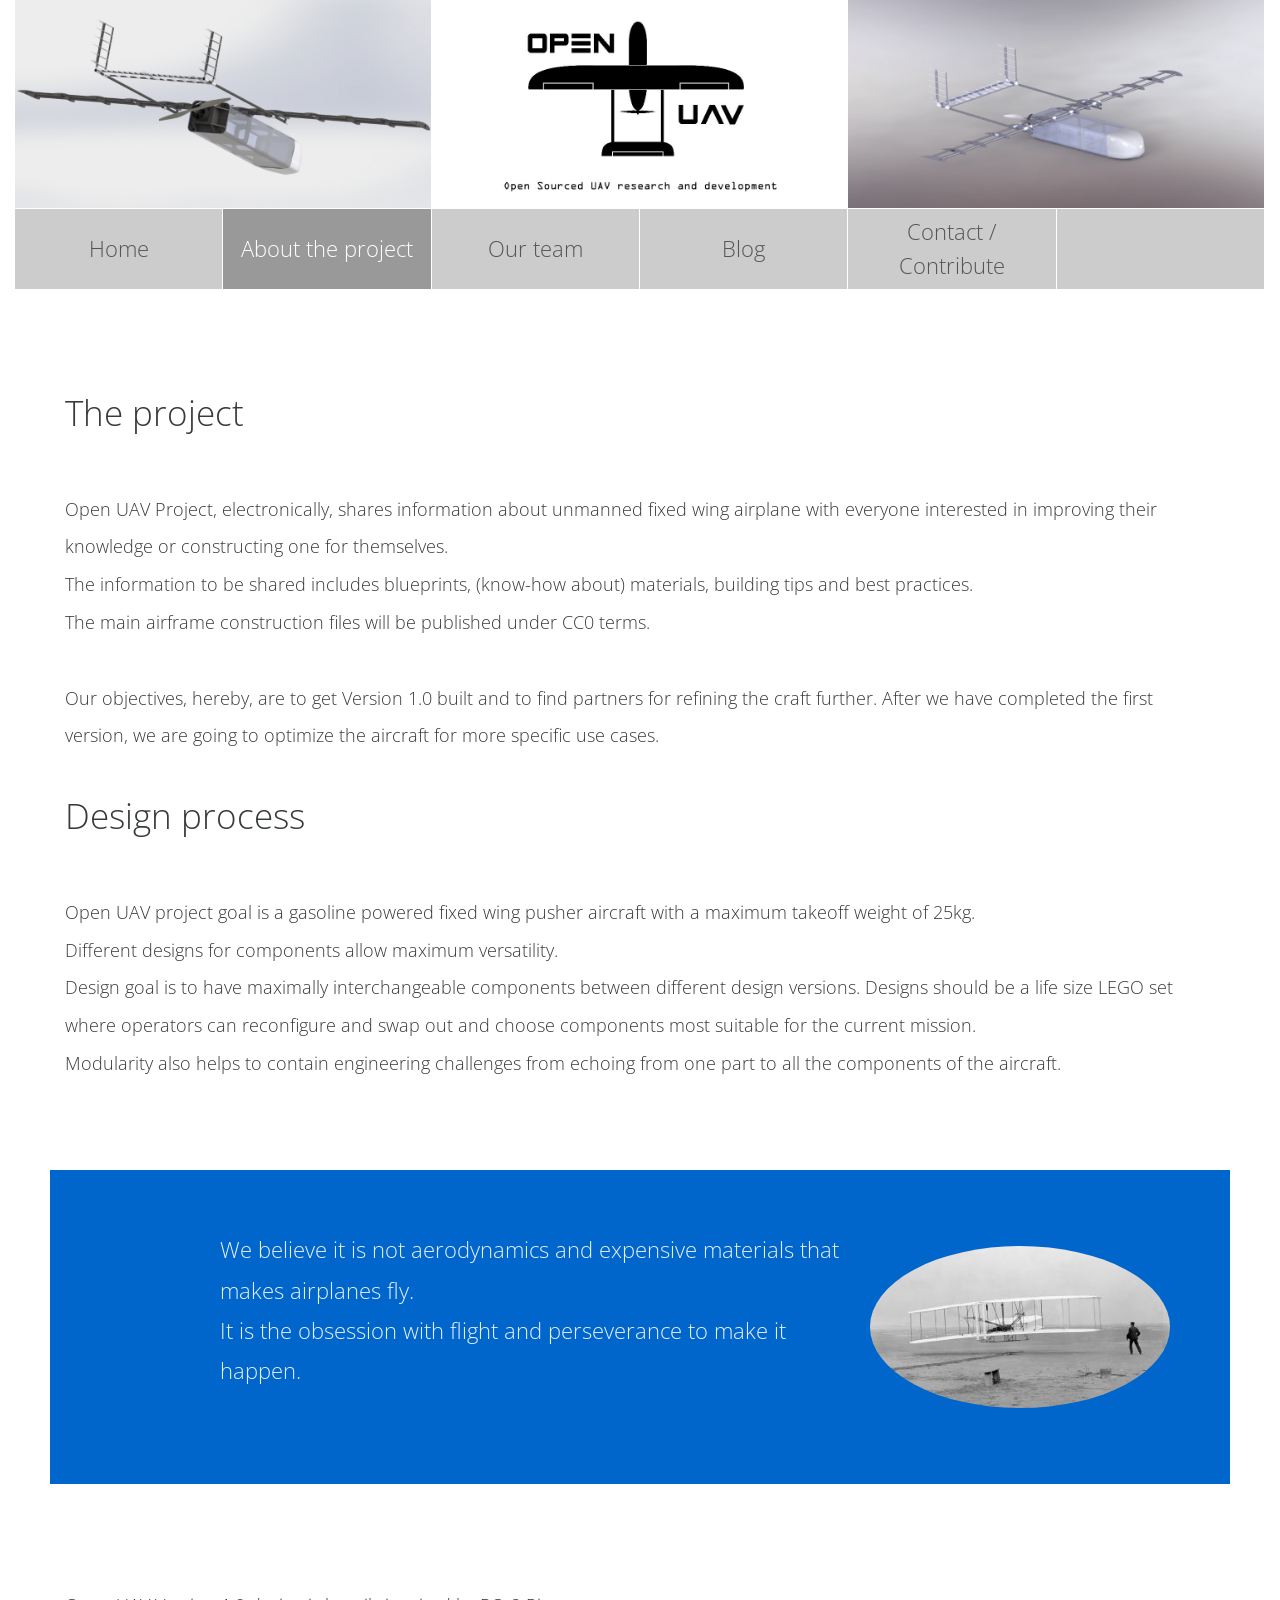
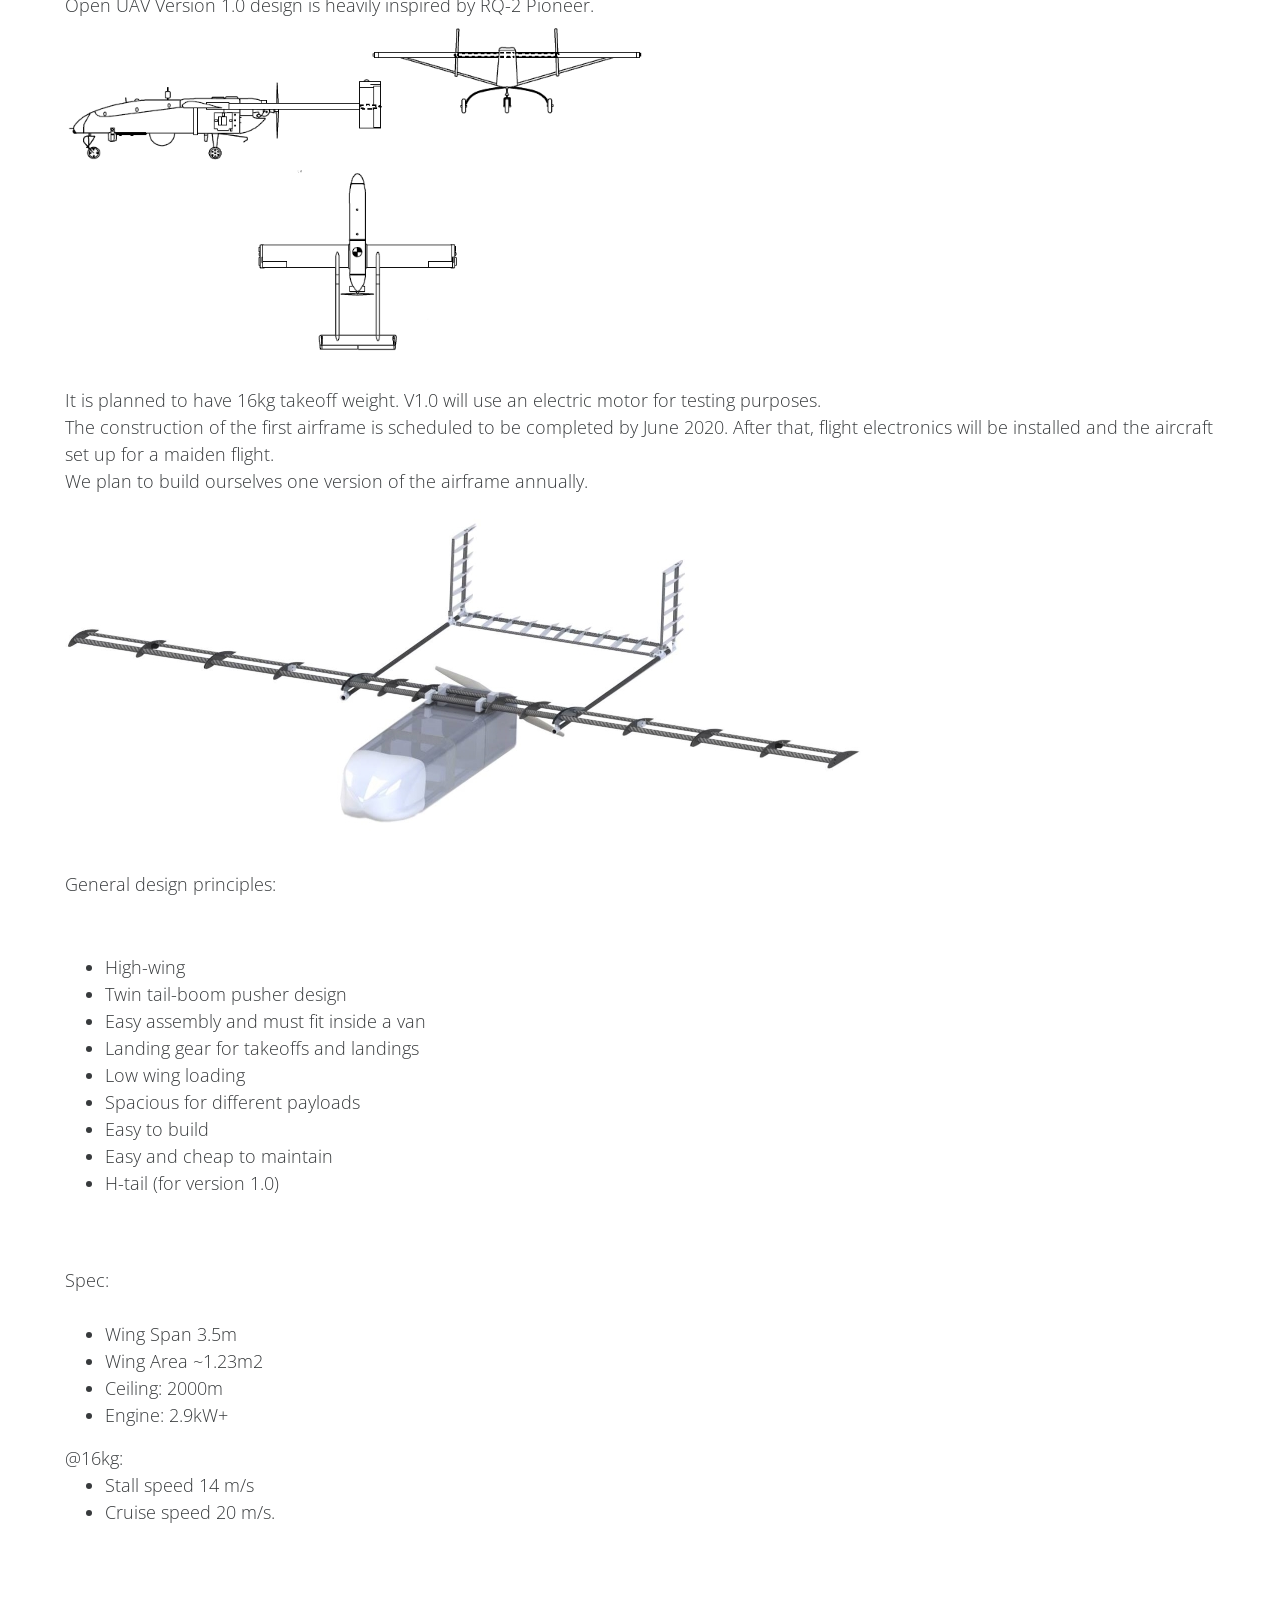
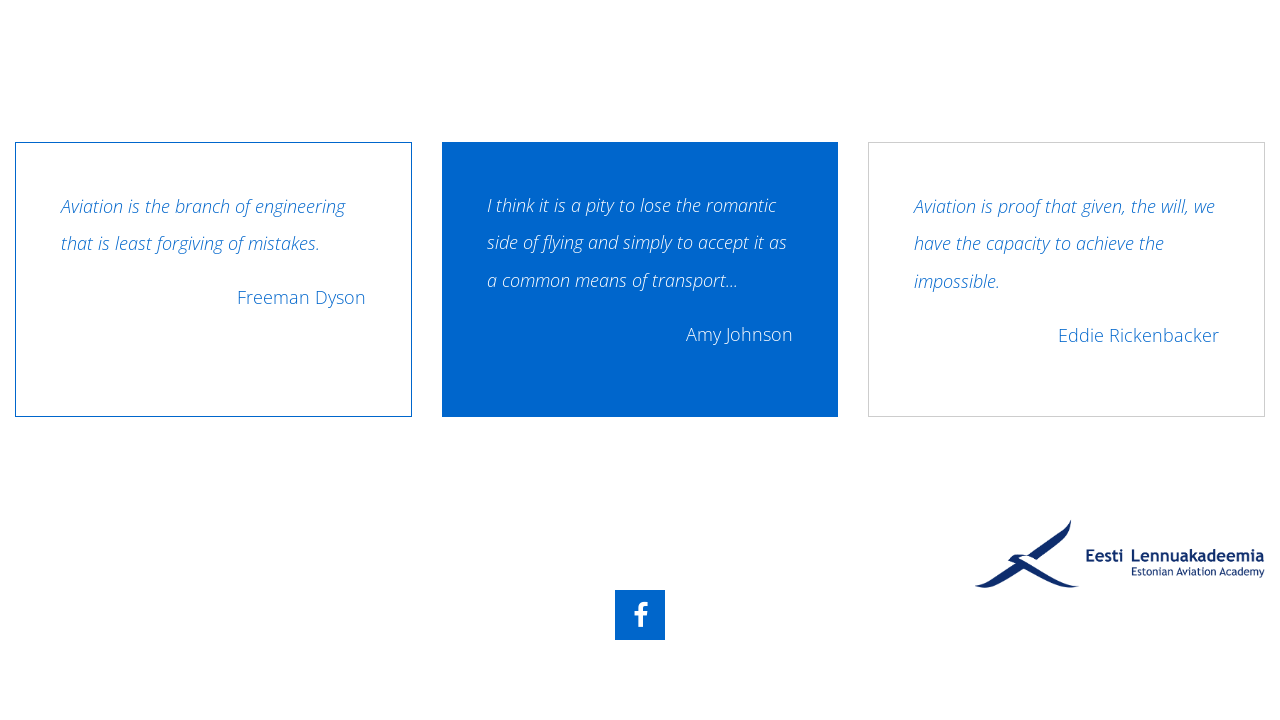
==== about.html @ 1e872f3c "1" ====
<!DOCTYPE html>
<html lang="en">
<head>


<!-- Global site tag (gtag.js) - Google Analytics -->
<script async src="https://www.googletagmanager.com/gtag/js?id=UA-30535532-2"></script>
<script>
  window.dataLayer = window.dataLayer || [];
  function gtag(){dataLayer.push(arguments);}
  gtag('js', new Date());

  gtag('config', 'UA-30535532-2');
</script>




    <meta charset="utf-8">
    <meta http-equiv="X-UA-Compatible" content="IE=edge">
    <meta name="viewport" content="width=device-width, initial-scale=1">

    <title>Open UAV project page</title>
<!--
Metro Fit
http://www.templatemo.com/tm-495-metro-fit
-->
    <!-- load stylesheets -->
    <link rel="stylesheet" href="https://fonts.googleapis.com/css?family=Open+Sans:300,400">  <!-- Google web font "Open Sans" -->
    <link rel="stylesheet" href="font-awesome-4.5.0/css/font-awesome.min.css">                <!-- Font Awesome -->
    <link rel="stylesheet" href="css/bootstrap.min.css">                                      <!-- Bootstrap style -->
    <link rel="stylesheet" href="css/magnific-popup.css">                                 <!-- Magnific popup style (http://dimsemenov.com/plugins/magnific-popup/) -->
    <link rel="stylesheet" href="css/templatemo-style.css">
 <link rel="stylesheet" href="css/rnd.css"> 
 <!-- Templatemo style -->

    <!-- HTML5 shim and Respond.js for IE8 support of HTML5 elements and media queries -->
    <!-- WARNING: Respond.js doesn't work if you view the page via file:// -->
        <!--[if lt IE 9]>
          <script src="https://oss.maxcdn.com/html5shiv/3.7.2/html5shiv.min.js"></script>
          <script src="https://oss.maxcdn.com/respond/1.4.2/respond.min.js"></script>
          <![endif]-->
</head>

    <body>
        <!-- Header gallery -->
        <div class="container-fluid">
            <div class="row">
                <div class="col-lg-12">
                    <section class="tm-header-gallery">
                        
                        <div class="col-xs-12 col-sm-12 col-md-4 col-lg-4 col-xl-4 tm-pad-0">
                            <a href="img/img-21-012.jpg"
							
							image-source-link=""data-source=""

							
							>
                                <img src="img/img-21-012.jpg" alt="Image" class="img-fluid tm-header-img">        
                            </a>                          
                        </div>
                        
                        <div class="col-xs-12 col-sm-12 col-md-4 col-lg-4 col-xl-4 tm-pad-0">
                            

                            
                            <img src="img/logo-bg.jpg" alt="Image" class="img-fluid tm-header-img">
                        </div>
                                        
                        <div class="col-xs-12 col-sm-12 col-md-4 col-lg-4 col-xl-4 tm-pad-0">
                            <a href="img/img-21-013.jpg"
							
							image-source-link=""data-source=""

							
							>
                                <img src="img/img-21-013.jpg" alt="Image" class="img-fluid tm-header-img">    
                            </a>                      
                        </div>                

                    </section>
                </div>
            </div>                
            
                       <!-- Navigation -->
            <div class="row">
                <div class="col-lg-12">
                    <nav class="navbar">
                        
                        <div id="tmNavbar">
                            <div class="nav navbar-nav tm-nav">
                                
                                <div class="col-xs-12 col-sm-12 col-md-4 col-lg-4 col-xl-4 tm-pad-0 tm-nav-item-pair">
                                    <div class="nav-item">
                                        <a class="nav-link" href="index.html">Home</a>
                                    </div>
                                    <div class="nav-item active">
                                        <a class="nav-link" href="about.html">About the project </a>
                                    </div>    
                                </div>
                                
                                <div class="col-xs-12 col-sm-12 col-md-4 col-lg-4 col-xl-4 tm-pad-0 tm-nav-item-pair">
                                    <div class="col-xs-6 col-sm-6 col-md-6 col-lg-6 col-xl-6 nav-item">
                                        <a class="nav-link" href="team.html">Our team</a>
                                    </div>
                                    <div class="col-xs-6 col-sm-6 col-md-6 col-lg-6 col-xl-6 nav-item">
                                        <a class="nav-link" href="blog.html">Blog</a>
                                    </div>    
                                </div>

                                <div class="col-xs-12 col-sm-12 col-md-4 col-lg-4 col-xl-4 tm-pad-0 tm-nav-item-pair">
                                    <div class="col-xs-6 col-sm-6 col-md-6 col-lg-6 col-xl-6 nav-item">
                                        <a class="nav-link" href="contact.html">Contact / Contribute</a>
                                    </div>
                                    <div class="col-xs-6 col-sm-6 col-md-6 col-lg-6 col-xl-6 nav-item tm-dummy-nav-item">
                                        <div class="nav-link">&nbsp;</div>
                                    </div>
                                </div>                            
                                
                            </div>    
                        </div>                    
                    </nav>     
                </div>
                   
            </div> <!-- row -->

            <div class="row tm-about-row">
                
                <div class="col-xs-12 col-sm-12 col-md-12 col-lg-12 col-xl-12">
                    
					
					
					
					
					
					<div class="tm-about-box">
                        <h2 class="tm-about-title">The project</h2>
                        <p class="tm-about-description">
						
						
						
						


						
						Open UAV Project, electronically, shares information about unmanned fixed wing airplane with everyone interested in improving their knowledge or constructing one for themselves. 
<br>The information to be shared includes blueprints, (know-how about) materials, building tips and best practices. 

<br>The main airframe construction files will be published under CC0 terms.
<br>						

<br>Our objectives, hereby, are to get Version 1.0 built and to find partners for refining the craft further.
After we have completed the first version, we are going to optimize the aircraft for more specific use cases.



						
						
<br><br>


						</p>

                       
                    </div>
					
					
					
					
					
					
					
					
					
					
					
                    <div class="tm-about-box">
                        <h2 class="tm-about-title">Design process</h2>
                        <p class="tm-about-description">
						
						
						
						
						
						Open UAV project goal is a gasoline powered fixed wing pusher aircraft with a maximum takeoff weight of 25kg.</br>
						Different designs for components allow maximum versatility.</br>

Design goal is to have maximally interchangeable components between different design versions. Designs should be a life size LEGO set where operators can reconfigure and swap out and choose components most suitable for the current mission.</br>
Modularity also helps to contain engineering challenges from echoing from one part to all the components of the aircraft.
<br><br>

            <div class="row">
                <div class="col-xs-14 col-sm-14 col-md-14 col-lg-14 col-xl-14">
                    <div class="tm-testi">
                        
                        <div class="tm-testi-text-box">
    

                            <p class="tm-testi-text">We believe it is not aerodynamics and expensive materials that makes airplanes fly.
<br>
							It is the obsession with flight and perseverance to make it happen.</p>							
                        </div>

                        
						
						
						
						 <!-- Trigger the Modal -->
<img id="myImg" src="img/wright.jpg" alt="Wright Flyer by John T. Daniels is licensed under Public domain" class="img-fluid img-circle tm-testi-im" style=";max-width:300px">






<!-- The Modal -->
<div id="myModal" class="modal">

  <!-- The Close Button -->
  <span class="close">&times;</span>

  <!-- Modal Content (The Image) -->
  <img class="modal-content" id="img01">

  <!-- Modal Caption (Image Text) -->
  <div id="caption"></div>
</div> 
						
						
						
                    </div>
                </div>
            </div> <!-- row -->


<br><br> <br><br>
Open UAV Version 1.0 design is heavily inspired by RQ-2 Pioneer.




<div class="tm-header-gallery">
	<!--

	Width/height ratio of thumbnail and the main image must match to avoid glitches.

	If ratios are different, you may add CSS3 opacity transition to the main image to make the change less noticable.

	 -->
	<a href="img/RQ-2B_Pioneer_(drawing).png" image-source-link="https://commons.wikimedia.org/wiki/File:RQ-2B_Pioneer_(drawing).png"data-source="RQ-2B_Pioneer drawing by acq.osd.mil is licensed under Public domain"
style="width:100%;max-width:600px">
		<img src="img/RQ-2B_Pioneer_(drawing).png" width="580" height="341">
	</a>

</div>

<br>



It is planned to have 16kg takeoff weight. V1.0 will use an electric motor for testing purposes. 



<br>The construction of the first airframe is scheduled to be completed by June 2020. After that, flight electronics will be installed and the aircraft set up for a maiden flight.<br>We plan to build ourselves one version of the airframe annually.<!--<br> Construction logs and building tips will be shared online.<br>
-->
<br>


<img src="img/draw1.jpg" width="798" height="355">


						</p>
                        <p class="tm-about-description">General design principles:
						<ul>
<li>High-wing </li>
<li>Twin tail-boom pusher design </li>
<li>Easy assembly and must fit inside a van </li>
<li>Landing gear for takeoffs and landings </li>
<li>Low wing loading </li>
<li>Spacious for different payloads </li>
<li>Easy to build </li>
<li>Easy and cheap to maintain </li>
<li>H-tail (for version 1.0)</li>
</ul>
<br><br>
Spec:
<br><br>
<ul>
<li>Wing Span 3.5m </li>

<li>Wing Area ~1.23m2 </li>

<li>Ceiling: 2000m </li>

<li>Engine: 2.9kW+ </li>
</ul>

@16kg:
<ul>
<li>Stall speed 14 m/s </li>

<li>Cruise speed 20 m/s. </li>
</ul>

</p>
                       
                    </div>
                    
                </div>



            </div>

            

           			<!-- 
			
			
            <div class="row tm-nav-2-row">
                <div class="col-xs-12 col-sm-12 col-md-12 col-lg-12 col-xl-12">
                    <nav class="tm-flex-center">
                        <ul class="tm-nav-2">
                            <li class="tm-nav-item-2"><a href="index.html" class="tm-nav-link-2">Home</a></li>
                            <li class="tm-nav-item-2"><a href="about.html" class="tm-nav-link-2">About</a></li>
                            <li class="tm-nav-item-2"><a href="team.html" class="tm-nav-link-2">team</a></li>
                            <li class="tm-nav-item-2"><a href="blog.html" class="tm-nav-link-2">Blog</a></li>
                            <li class="tm-nav-item-2"><a href="contact.html" class="tm-nav-link-2">Contact</a></li>
                        </ul>
                    </nav>
                </div>
            </div> <!-- row -->

			
			
			
			
			
			
			
			
			
			            <div class="row tm-services-row-2">
                <div class="col-xs-12 col-sm-12 col-md-6 col-lg-4 col-xl-4 tm-services-col">
                    <div class="tm-about-box-3 tm-services-box-3 tm-blue-bordered">

                        <p class="tm-about-description-3  tm-blue-text"><em>Aviation is the branch of engineering that is least forgiving of mistakes.</em></p>
                       <p class="tm-about-description-3  tm-blue-text" align="right">Freeman Dyson</p>
                    </div>
                </div>
                <div class="col-xs-12 col-sm-12 col-md-6 col-lg-4 col-xl-4 tm-services-col">
                    <div class="tm-about-box-3 tm-services-box-3 tm-blue-bg">
                        <p class="tm-about-description-3"><em>I think it is a pity to lose the romantic side of flying and simply to accept it as a common means of transport...</em></p>
                       <p align="right">Amy Johnson

</p>
                    </div>
                </div>
                <div class="col-xs-12 col-sm-12 col-md-6 col-lg-4 col-xl-4 tm-services-col">
                    <div class="tm-about-box-3 tm-services-box-3 tm-gray-bordered">

                        <p class="tm-about-description-3 tm-blue-text"><em>Aviation is proof that given, the will, we have the capacity to achieve the impossible.</em></p>
							<p class="tm-about-description-3  tm-blue-text" align="right">Eddie Rickenbacker</p>
                    </div>
                </div>
            </div>
			
			
			
			 <div class="row tm-services-row-3">
			 <div class="col-xs-12 col-sm-12 col-md-3 col-lg-3 col-xl-3 tm-services-col">
			  </div>
			  <div class="col-xs-12 col-sm-12 col-md-3 col-lg-3 col-xl-3 tm-services-col">
			  </div>
			  <div class="col-xs-12 col-sm-12 col-md-3 col-lg-3 col-xl-3 tm-services-col">
			  </div>
			  
			 <div class="col-xs-12 col-sm-12 col-md-3 col-lg-3 col-xl-3 tm-services-col">

			 							<a href="https://www.lennuakadeemia.ee/en">
                                <img src="img/hlogo.png" alt="Image" class="img-fluid "></a>
			  </div>
			</div>
			
	
		
			 
			
            <div class="row">
                <div class="col-xs-12 col-sm-12 col-md-12 col-lg-12 col-xl-12">
                    <div class="tm-social-icons-container text-xs-center">
                        <a href="https://www.facebook.com/groups/265093777484491/" class="tm-social-link"><i class="fa fa-facebook"></i></a>

                    </div>
                </div>
            </div>

			<!--
			
			                        <a href="#" class="tm-social-link"><i class="fa fa-google-plus"></i></a>
                        <a href="#" class="tm-social-link"><i class="fa fa-twitter"></i></a>
                        <a href="#" class="tm-social-link"><i class="fa fa-behance"></i></a>
                        <a href="#" class="tm-social-link"><i class="fa fa-linkedin"></i></a>
			
			
			
			
			
            <footer class="row tm-footer">
                <div class="col-xs-12 col-sm-12 col-md-12 col-lg-12 col-xl-12">
                    <p class="text-xs-center tm-copyright">Copyright &copy; 2016 Your Company
                    
                    | Design: <a href="http://www.google.com/+templatemo" target="_parent">Templatemo</a></p>
                </div>
            </footer>
			 -->
            
        </div> <!-- container-fluid -->
		
		

		
		
        
        <!-- load JS files -->
        <script src="js/jquery-1.11.3.min.js"></script>             <!-- jQuery (https://jquery.com/download/) -->
        <script src="https://www.atlasestateagents.co.uk/javascript/tether.min.js"></script> <!-- Tether for Bootstrap (http://stackoverflow.com/questions/34567939/how-to-fix-the-error-error-bootstrap-tooltips-require-tether-http-github-h) -->
        <script src="js/bootstrap.min.js"></script>             <!-- Bootstrap (http://v4-alpha.getbootstrap.com/) -->
       
		<script src="js/jquery.magnific-popup.min.js"></script> <!-- Magnific popup (http://dimsemenov.com/plugins/magnific-popup/) -->
		        <script>     
       
 $(window).load(function(){
                
				
				
				        $('.tm-header-gallery').magnificPopup({
          delegate: 'a',
          type: 'image',
          closeOnContentClick: true,
          closeBtnInside: false,
          mainClass: 'mfp-with-zoom mfp-img-mobile',
          image: {
            verticalFit: true,
            titleSrc: function(item) {
           
			  
			 

			
			return '<a class="image-source-link" href="'+item.el.attr('image-source-link')+'" target="_blank">'+item.el.attr('data-source')+'</a>';
			  
            }
          },
          gallery: {
            enabled: false
          },
          zoom: {
            enabled: true,
            duration: 350, // don't foget to change the duration also in CSS
            opener: function(element) {
              return element.find('img');
            }
          }
          
        });
				
                           
            });
			

        </script> 
		
		
          <script>
// Get the modal
var modal = document.getElementById('myModal');

// Get the image and insert it inside the modal - use its "alt" text as a caption
var img = document.getElementById('myImg');
var modalImg = document.getElementById("img01");
var captionText = document.getElementById("caption");
img.onclick = function(){
  modal.style.display = "block";
  modalImg.src = this.src;
  captionText.innerHTML = this.alt;
}

// Get the <span> element that closes the modal
var span = document.getElementsByClassName("close")[0];

// When the user clicks on <span> (x), close the modal
span.onclick = function() { 
  modal.style.display = "none";
}
</script>

		
		

</body>
</html>
---- css/templatemo-style.css ----
/*

Metro Fit

http://www.templatemo.com/tm-495-metro-fit

*/

/* Preloader 
	https://ihatetomatoes.net/create-custom-preloading-screen/
*/
/* ==========================================================================
   Author's custom styles
   ========================================================================== */
   #loader-wrapper { position: fixed; top: 0; left: 0; width: 100%; height: 100%; z-index: 2000; }
   #loader { display: block; position: relative; left: 50%; top: 50%; width: 150px; height: 150px; margin: -75px 0 0 -75px; border-radius: 50%; border: 3px solid transparent; border-top-color: #3498db; /* Chrome, Opera 15+, Safari 5+ */
   	-webkit-animation: spin 2s linear infinite;
   	        animation: spin 2s linear infinite; /* Chrome, Firefox 16+, IE 10+, Opera */ z-index: 2001; }
   #loader:before { content: ""; position: absolute; top: 5px; left: 5px; right: 5px; bottom: 5px; border-radius: 50%; border: 3px solid transparent;
   	border-top-color: #e74c3c; /* Chrome, Opera 15+, Safari 5+ */
   -webkit-animation: spin 3s linear infinite;
           animation: spin 3s linear infinite; /* Chrome, Firefox 16+, IE 10+, Opera */ }
   #loader:after { content: ""; position: absolute; top: 15px; left: 15px; right: 15px; bottom: 15px; border-radius: 50%; border: 3px solid transparent;
border-top-color: #f9c922; /* Chrome, Opera 15+, Safari 5+ */ -webkit-animation: spin 1.5s linear infinite; animation: spin 1.5s linear infinite; /* Chrome, Firefox 16+, IE 10+, Opera */ }
@-webkit-keyframes spin {
	0%   {  /* Chrome, Opera 15+, Safari 3.1+ */  /* IE 9 */
		-webkit-transform: rotate(0deg);
		        transform: rotate(0deg);  /* Firefox 16+, IE 10+, Opera */
	}
	100% {  /* Chrome, Opera 15+, Safari 3.1+ */  /* IE 9 */
		-webkit-transform: rotate(360deg);
		        transform: rotate(360deg);  /* Firefox 16+, IE 10+, Opera */
	}
}
@keyframes spin {
	0%   {  /* Chrome, Opera 15+, Safari 3.1+ */  /* IE 9 */
		-webkit-transform: rotate(0deg);
		        transform: rotate(0deg);  /* Firefox 16+, IE 10+, Opera */
	}
	100% {  /* Chrome, Opera 15+, Safari 3.1+ */  /* IE 9 */
		-webkit-transform: rotate(360deg);
		        transform: rotate(360deg);  /* Firefox 16+, IE 10+, Opera */
	}
}

#loader-wrapper .loader-section { position: fixed; top: 0; width: 51%; height: 100%; background: #222222; z-index: 2000;  /* Chrome, Opera 15+, Safari 3.1+ */  /* IE 9 */ -webkit-transform: translateX(0); -ms-transform: translateX(0); transform: translateX(0);  /* Firefox 16+, IE 10+, Opera */}

#loader-wrapper .loader-section.section-left { left: 0; }
#loader-wrapper .loader-section.section-right {	right: 0; }

/* Loaded */
.loaded #loader-wrapper .loader-section.section-left {  /* Chrome, Opera 15+, Safari 3.1+ */  /* IE 9 */
	-webkit-transform: translateX(-100%);
	    -ms-transform: translateX(-100%);
	        transform: translateX(-100%);  /* Firefox 16+, IE 10+, Opera */  
	-webkit-transition: all 0.7s 0.3s cubic-bezier(0.645, 0.045, 0.355, 1.000);  
	transition: all 0.7s 0.3s cubic-bezier(0.645, 0.045, 0.355, 1.000);
}

.loaded #loader-wrapper .loader-section.section-right {  /* Chrome, Opera 15+, Safari 3.1+ */  /* IE 9 */
	-webkit-transform: translateX(100%);
	    -ms-transform: translateX(100%);
	        transform: translateX(100%);  /* Firefox 16+, IE 10+, Opera */  
	-webkit-transition: all 0.7s 0.3s cubic-bezier(0.645, 0.045, 0.355, 1.000);  
	transition: all 0.7s 0.3s cubic-bezier(0.645, 0.045, 0.355, 1.000);
}

.loaded #loader {
	opacity: 0;  
	-webkit-transition: all 0.3s ease-out;  
	transition: all 0.3s ease-out;
}

.loaded #loader-wrapper {
	visibility: hidden;  /* Chrome, Opera 15+, Safari 3.1+ */  /* IE 9 */
	-webkit-transform: translateY(-100%);
	    -ms-transform: translateY(-100%);
	        transform: translateY(-100%);  /* Firefox 16+, IE 10+, Opera */  
	-webkit-transition: all 0.3s 1s ease-out;  
	transition: all 0.3s 1s ease-out;
}

/* JavaScript Turned Off */
.no-js #loader-wrapper { display: none; }
/* End loader */

body {
	font-family: 'Open Sans', Helvetica, Arial, sans-serif;
	font-size: 18px;
	font-weight: 300;
}

a, button { -webkit-transition: all 0.3s ease; transition: all 0.3s ease; }
a:hover,
a:focus {
	text-decoration: none;
	outline: none;
}

p {	line-height: 2.1; }

.tm-pad-0 { padding: 0; }
.tm-highlight-text {
	font-style: italic;
	color: #338ad9;
}

.tm-site-name {
	position: absolute;
	display: -ms-flexbox;
	display: -webkit-box;
	display: -webkit-flex;
	display: flex;
    -ms-flex-direction: column;
        -webkit-box-orient: vertical;
        -webkit-box-direction: normal;
        -webkit-flex-direction: column;
            flex-direction: column;
    -ms-flex-align: center;
        -webkit-box-align: center;
        -webkit-align-items: center;
            align-items: center;
    -ms-flex-pack: center;
        -webkit-box-pack: center;
        -webkit-justify-content: center;
            justify-content: center;
    width: 100%;
    height: 100%;
}

.tm-site-name-h1 { 
	color: #0264cf;
	font-size: 3rem; 
}

.tm-site-name-h2 {
	color: #6c6c6c;
	font-size: 1.4rem;
}

.container-fluid { max-width: 1530px; }

.tm-header-gallery {
	display: -ms-flexbox;
	display: -webkit-box;
	display: -webkit-flex;
	display: flex;
	-ms-flex-wrap: wrap;
	    -webkit-flex-wrap: wrap;
	        flex-wrap: wrap;
}

.tm-header-img {
	padding: 0 1px 1px 0 !important;
	margin: 0 !important;
}

.navbar { padding: 0; }

.navbar-nav .nav-item {
    max-width: none;
    width: 50%;
    text-align: center;
    background-color: #cccccc;  
    height: 60px;
    font-size: 1.4rem;
    display: -ms-flexbox;
    display: -webkit-box;
    display: -webkit-flex;
    display: flex;
    -ms-flex-align: center;
        -webkit-box-align: center;
        -webkit-align-items: center;
            align-items: center;
    -ms-flex-pack: center;
        -webkit-box-pack: center;
        -webkit-justify-content: center;
            justify-content: center;
    -webkit-transition: all 0.3s ease;
    transition: all 0.3s ease;
}

.tm-nav-item-pair {
	display: -ms-flexbox;
	display: -webkit-box;
	display: -webkit-flex;
	display: flex;
}

.navbar-nav .nav-item.active,
.navbar-nav .nav-item:hover {
	background-color: #999999;
}

.navbar-nav .nav-item.tm-dummy-nav-item:hover {
	background-color: #cccccc;
	cursor: default;
}

.nav-link {
	color: #555555;
	cursor: pointer;
}

.tm-dummy-nav-item .nav-link { cursor: default; }

.nav-item.active .nav-link,
.nav-item:hover .nav-link {
	color: white;
}

.navbar-nav .nav-item+.nav-item { margin: 0 1px 1px 0; }
.navbar-nav .nav-item {	margin: 0 1px 1px 0; }

.navbar-nav .nav-link {
	padding: 0;
	width: 100%;
    height: 100%;
    display: -ms-flexbox;
    display: -webkit-box;
    display: -webkit-flex;
    display: flex;
    -ms-flex-align: center;
        -webkit-box-align: center;
        -webkit-align-items: center;
            align-items: center;
    -ms-flex-pack: center;
        -webkit-box-pack: center;
        -webkit-justify-content: center;
            justify-content: center;
}

button:focus { outline: none; }

.tm-nav { background-color: rgba(255,255,255,0.9); }

/* end bootstrap overwrites */

.tm-nav {
	display: -ms-flexbox;
	display: -webkit-box;
	display: -webkit-flex;
	display: flex;
	-ms-flex-wrap: wrap;
	    -webkit-flex-wrap: wrap;
	        flex-wrap: wrap;
}

.tm-row-margin-b { margin-bottom: 50px; }

.tm-content-boxes-row {
	padding-top: 40px;	
    display: flex;
    flex-direction: row;
    flex-wrap: wrap;
}

.tm-content-box {
	display: -ms-flexbox;
	display: -webkit-box;
	display: -webkit-flex;
	display: flex;
    -ms-flex-direction: column;
        -webkit-box-orient: vertical;
        -webkit-box-direction: normal;
        -webkit-flex-direction: column;
            flex-direction: column;
	padding: 30px 20px;
}

.tm-content-icon {
	color: #0066cb;
	padding: 30px;
	margin: 0 auto 30px;
	text-align: center;
}

.tm-content-title {
	color: #0066cb;
	font-size: 1.6rem;
	margin-bottom: 25px;
}

.tm-content-box p { margin-bottom: 25px; }

.tm-testi {
	background-color: #0066cb;
	display: -ms-flexbox;
	display: -webkit-box;
	display: -webkit-flex;
	display: flex;
	-ms-flex-align: center;
	    -webkit-box-align: center;
	    -webkit-align-items: center;
	        align-items: center;
	-ms-flex-flow: column;
	    -webkit-flex-flow: column;
	        flex-flow: column;
	padding: 40px;
	position: relative;
}

.tm-testi-text-box {
	-ms-flex: 1 0 auto;
	    -webkit-box-flex: 1;
	    -webkit-flex: 1 0 auto;
	        flex: 1 0 auto;
	width: 100%;
}

.tm-testi-text {
	color: rgba(255,255,255,0.9);
	font-size: 1.4rem;
	font-weight: 300;
	max-width: 680px;
	margin-bottom: 2rem;
	line-height: 1.8;
	-ms-flex: 1 0 auto;
	    -webkit-box-flex: 1;
	    -webkit-flex: 1 0 auto;
	        flex: 1 0 auto;
}

.tm-testi-sig {
	color: white;
	font-size: 1.4rem;
	position: static;	
	margin-bottom: 0;
	-ms-flex-item-align: end;
	    -webkit-align-self: flex-end;
	        align-self: flex-end;
}

.tm-testi-img {
	margin-right: 0;
	margin-bottom: 50px;
	max-width: 250px;
	max-height: 250px; /* to fix firefox bug */
	width: 100%;
	height: auto;
}

.tm-nav-2-row {
	margin-top: 20px;
	margin-bottom: 20px;
}

.tm-flex-center {
	display: -ms-flexbox;
	display: -webkit-box;
	display: -webkit-flex;
	display: flex;
	-ms-flex-align: center;
	    -webkit-box-align: center;
	    -webkit-align-items: center;
	        align-items: center;
	-ms-flex-pack: center;
	    -webkit-box-pack: center;
	    -webkit-justify-content: center;
	        justify-content: center;
}

.tm-nav-2 {
	font-size: 1.4rem;
	padding: 0;
	overflow: auto; /* contain floats */
	max-width: 100%;
}

.tm-nav-item-2 {
	float: left;
	text-align: center;
	list-style: none;
}

.tm-nav-link-2 {
	display: block;
	padding: 15px 20px;
}

.tm-footer { margin-bottom: 40px; }

.tm-social-link {
	background-color: #0066cb;
    color: white;
    display: inline-block;
    font-size: 1.2em;
    width: 45px;
    height: 45px;
    text-align: center;    
    margin-right: 5px;
    padding-top: 5px;
    -webkit-transition: all 0.3s ease;
    transition: all 0.3s ease;
}

.tm-social-link:hover,
.tm-social-link:focus {
	background-color: #5e9ddb;
	color: white;
}

.tm-social-link:last-child { margin-right: 0; }
.tm-social-icons-container { padding-bottom: 30px; }

.tm-about-description {	margin-bottom: 30px; }
.tm-services-description { 
	color: #333;
	margin-bottom: 20px;
	width: 100%;
}
.tm-about-description:last-child,
.tm-services-description:last-child { margin-bottom: 0; }

.tm-about-description-2 {
	padding-top: 25px;
	padding-right: 25px;
}

.tm-about-row-3 {
	display: -ms-flexbox;
	display: -webkit-box;
	display: -webkit-flex;
	display: flex;
	-ms-flex-direction: column;
	    -webkit-box-orient: vertical;
	    -webkit-box-direction: normal;
	    -webkit-flex-direction: column;
	        flex-direction: column;
	margin-top: 25px;
}

.tm-about-box-3 {
	height: 100%;
	padding: 30px 25px;	
}

.tm-about-col-3-left { margin-bottom: 30px; }

.tm-about-title { line-height: 1.3; }

.tm-about-title-3 { 
	font-size: 2.1rem;
	font-weight: 300;
	margin-bottom: 15px;
}

.tm-blue-bg { 
	background-color: #06C;
	color: white;
}

.tm-gray-bg { 
	background-color: #EAEAEA;
	color: #333;
}

.tm-blue-bordered {	border: 1px solid #06C; }
.tm-gray-bordered { border: 1px solid #CDCDCD; }
.tm-blue-text { color: #06C; }
.tm-yellow-text { color: #FF0; }
.tm-black-text { color: #000; }
.tm-about-description-2 { margin-bottom: 60px; }
.tm-about-description-3 { font-weight: 300; }
.tm-about-row {	padding: 40px 20px; }
.tm-about-box-left { margin-bottom: 50px; }

.tm-services-row {
	display: -ms-flexbox;
	display: -webkit-box;
	display: -webkit-flex;
	display: flex;
	-ms-flex-direction: column;
	    -webkit-box-orient: vertical;
	    -webkit-box-direction: normal;
	    -webkit-flex-direction: column;
	        flex-direction: column;
	-ms-flex-align: stretch;
	    -webkit-box-align: stretch;
	    -webkit-align-items: stretch;
	        align-items: stretch;
	margin-top: 80px;	
}

.tm-services-row,
.tm-services-row-2 { margin-bottom: 50px; }

.tm-services-box { padding: 30px 20px; }

.tm-services-title {
	font-size: 1.8rem;
    font-weight: 300;
    margin-bottom: 20px;
}

.tm-services-box {
	background: #F4F4F4;
	display: -ms-flexbox;
	display: -webkit-box;
	display: -webkit-flex;
	display: flex;
    -ms-flex-align: start;
        -webkit-box-align: start;
        -webkit-align-items: flex-start;
            align-items: flex-start;
    -ms-flex-direction: column;
        -webkit-box-orient: vertical;
        -webkit-box-direction: normal;
        -webkit-flex-direction: column;
            flex-direction: column;
    -ms-flex-pack: center;
        -webkit-box-pack: center;
        -webkit-justify-content: center;
            justify-content: center;
	width: 100%;  	
}

.tm-services-row-2 {
	display: -ms-flexbox;
	display: -webkit-box;
	display: -webkit-flex;
	display: flex;
	-ms-flex-direction: column;
	    -webkit-box-orient: vertical;
	    -webkit-box-direction: normal;
	    -webkit-flex-direction: column;
	        flex-direction: column;
	-webkit-flex-wrap: wrap;
	    -ms-flex-wrap: wrap;
	        flex-wrap: wrap;
}

.tm-services-row-2 {
	display: flex;
	flex-direction: row;
	flex-wrap: wrap;
}

.tm-services-col { margin-bottom: 30px; }
.tm-services-col:last-child { margin-bottom: 0; }

.tm-services-col-right {
	display: -webkit-box;
	display: -webkit-flex;
	display: -ms-flexbox;
	display: flex;
	-webkit-box-align: stretch;
	-webkit-align-items: stretch;
	    -ms-flex-align: stretch;
	        align-items: stretch;
}

.tm-tabs { 
	margin: 0;
	padding: 0; 
}

.tm-tab-link-item {
	list-style: none;
	margin-bottom: 8px;
}

.tm-tab-link-item:last-child { margin-bottom: 0; }

.tm-tab-link {
	display: -ms-flexbox;
	display: -webkit-box;
	display: -webkit-flex;
	display: flex;
    -ms-flex-align: center;
        -webkit-box-align: center;
        -webkit-align-items: center;
            align-items: center;
    border: 1px solid;
    background: white;
    -webkit-transition: all 0.3s ease;
    transition: all 0.3s ease;
}

.tm-tab-icon {
	width: 83px;
    height: 83px;
    border-right: 1px solid;
    font-size: 2rem;
    display: -ms-flexbox;
    display: -webkit-box;
    display: -webkit-flex;
    display: flex;
    -ms-flex-pack: center;
        -webkit-box-pack: center;
        -webkit-justify-content: center;
            justify-content: center;
    -ms-flex-align: center;
        -webkit-box-align: center;
        -webkit-align-items: center;
            align-items: center;
    background: #0066CC;
    color: white;
    -webkit-transition: all 0.3s ease;
    transition: all 0.3s ease;
}

.tm-tab-link-label {
	background: transparent;
	color: #0066CC;
	display: block;
	padding-left: 5%;
    padding-right: 5%;
}

.tm-tab-link.active .tm-tab-icon,
.tm-tab-link:hover .tm-tab-icon {
	background: white;
	color: #0066CC;
}

.tm-tab-link.active .tm-tab-link-label,
.tm-tab-link:hover .tm-tab-link-label {
	color: white;
}

.tm-tab-link.active,
.tm-tab-link:hover { background: #0066CC; }

.tm-tab-content-box-col {
	display: -webkit-box;
	display: -webkit-flex;
	display: -ms-flexbox;
	display: flex;
	-webkit-box-align: stretch;
	-webkit-align-items: stretch;
	    -ms-flex-align: stretch;
	        align-items: stretch;
	-webkit-box-orient: vertical;
	-webkit-box-direction: normal;
	-webkit-flex-direction: column;
	    -ms-flex-direction: column;
	        flex-direction: column;
}

.tm-tab-content-box { 
	border: 1px solid #0066CC;
	display: -ms-flexbox; 
	display: -webkit-box; 
	display: -webkit-flex; 
	display: flex;
	-ms-flex-align: center;
	    -webkit-box-align: center;
	    -webkit-align-items: center;
	        align-items: center;
	-ms-flex-direction: column;
	    -webkit-box-orient: vertical;
	    -webkit-box-direction: normal;
	    -webkit-flex-direction: column;
	        flex-direction: column;
	height: auto;
	padding: 30px;	
}

.tm-tab-content-img { max-width: 250px; }

.tm-tab-content-text {
	margin-left: 0;
	margin-top: 30px;
	width: 100%;
}

.tm-ul-plus {
    line-height: 2.1;
    list-style: none;    
    margin: 0;
    padding: 0;
}

.tm-ul-plus li:before {
    content: "+";
    margin-right: 4px;
}

.tm-tabs-container { 
	display: -ms-flexbox; 
	display: -webkit-box; 
	display: -webkit-flex; 
	display: flex;
	-ms-flex-direction: column;
	    -webkit-box-orient: vertical;
	    -webkit-box-direction: normal;
	    -webkit-flex-direction: column;
	        flex-direction: column;
	margin-top: 100px;
	margin-bottom: 100px;
}

.tm-tab-content-box-col { margin-top: 30px; }

.tm-tab-links-col,
.tm-tab-content-box-col { 
	padding-left: 15px;
	padding-right: 15px;
	width: 100%; 
}

.tm-blog-post-row { 
	display: -webkit-box; 
	display: -webkit-flex; 
	display: -ms-flexbox; 
	display: flex;
	-webkit-flex-wrap: wrap;
	    -ms-flex-wrap: wrap;
	        flex-wrap: wrap;
	padding-top: 50px; 
}

.tm-blog-post-box {
	background-color: #e8e8e8;
	margin: 0 auto;
	max-width: 600px;
	height: 100%;
}

.tm-blog-post-margin-b,
.tm-blog-post-margin-b-0 { margin-bottom: 50px; }

.tm-blog-post-text-box-outer { padding: 25px 30px; }

.tm-blog-post-title {
	color: #0066CC; 
	font-size: 1.7rem; 
	margin-bottom: 5%;
}

.tm-blog-post-description:last-child { margin-bottom: 0; }

.tm-blog-post-link {
	display: block;	
	font-size: 1.5rem;
	margin-right: -15px;
	margin-top: 15px;
	text-align: right;
	text-decoration: underline;	
}

.tm-blog-post-link,
.tm-blog-post-link:hover,
.tm-blog-post-link:focus {
	color: #0066CC;
}

.tm-contact-form-row { padding: 30px 15px 60px; }
.tm-faq-row { padding: 50px 15px 0; }

.tm-contact-form-col-left { margin-bottom: 2rem; }

.tm-contact-form-title { 
	font-size: 2.2rem;
    font-weight: 300;
	margin-bottom: 8%; 
}

.form-control {
	color: #494949;
    border-color: #999999;
    border-radius: 0;
    padding: 1rem 1.5rem;
}

.form-control:focus { border-color: #0066CC; }
.form-group { margin-bottom: 1.75rem; }

.tm-submit-btn,
.tm-search-btn {
	color: white;
	border: none;
	border-radius: 0;
	padding: 0.8rem 3.5rem;
}

.tm-submit-btn { background-color: #0066CC; }

.tm-submit-btn:hover,
.tm-submit-btn:focus { background-color: #499ff5; }

.tm-search-btn { 
	background-color: #000; 
	height: 61px;
}

.form-control,
.tm-submit-btn,
.tm-search-btn {
	font-size: 1.4rem;
	font-weight: 300;
}

#google-map {
    height: 460px;
    width: 100%;    
}

.tm-search-form {
	display: -webkit-box;
	display: -webkit-flex;
	display: -ms-flexbox;
	display: flex;
	-webkit-flex-flow: column;
	    -ms-flex-flow: column;
	        flex-flow: column;
	-webkit-box-pack: center;
	-webkit-justify-content: center;
	    -ms-flex-pack: center;
	        justify-content: center;
}

.form-inline .form-control.tm-search-input {
	width: 100%;
    max-width: 100%;    
    height: 61px;
}

.tm-form-group-search {
	margin-bottom: 1rem;
	margin-right: 0;    
}

.tm-search-form-container { padding: 25px; }

@media (min-width: 425px) {
	.tm-social-link {
		font-size: 1.5em;
		width: 50px;
		height: 50px;
		margin-right: 25px;
	}
}

@media (min-width: 480px) {
	.tm-site-name-h1 { font-size: 3.5rem; }
	.tm-about-row {	padding: 50px; }
	.tm-about-description { margin-bottom: 50px; }
	.tm-services-description { margin-bottom: 50px; }
}

@media (min-width: 544px) {			
	.tm-contact-form-row { padding: 30px; }
	.tm-faq-row { padding: 30px 30px 0; }
}

@media (min-width: 544px) and (max-width: 563px) {
	.form-inline .form-group.tm-form-group-search { margin-bottom: 1rem; }
}

@media (min-width: 564px) {
	.tm-search-form {
		-webkit-flex-flow: row;
		    -ms-flex-flow: row;
		        flex-flow: row;
	}
	.tm-form-group-search { 
		margin-bottom: 0; 
		margin-right: 1rem;
	}	
}

@media (min-width: 641px) {
	.tm-about-row-3 {
		-ms-flex-direction: row;
		    -webkit-box-orient: horizontal;
		    -webkit-box-direction: normal;
		    -webkit-flex-direction: row;
		        flex-direction: row;		
	}

	.tm-about-col-3-left { margin-bottom: 0; }
}

/* IE hacks, fix for IE 10 */
@media screen and (min-width: 641px) and (-ms-high-contrast: active), (-ms-high-contrast: none) {
    .tm-about-row-3 {
		-webkit-flex-wrap: wrap;
		    -ms-flex-wrap: wrap;
		        flex-wrap: wrap;
	}
}

@media (min-width: 670px) {
	.tm-testi {
		-ms-flex-flow: row;
		    -webkit-flex-flow: row;
		        flex-flow: row;
	}

	.tm-testi-img {
		margin-right: 50px;
		margin-bottom: 0;
	}

	.tm-testi-sig {
		position: absolute;
		right: 20px;
		bottom: 20px;	
	}

	.tm-testi-text-box {
		-ms-flex: 1 0;
		    -webkit-box-flex: 1;
		    -webkit-flex: 1 0;
		        flex: 1 0;	
	}

	.tm-about-box-3 { padding: 50px; }
	.tm-about-title-3 { margin-bottom: 35px; }

	.tm-tabs-container {
		-ms-flex-direction: row;
		    -webkit-box-orient: horizontal;
		    -webkit-box-direction: normal;
		    -webkit-flex-direction: row;
		        flex-direction: row;		
	}

	.tm-tab-links-col { width: 50%; }
	.tm-tab-content-box-col { 
		width: 50%;
		margin-top: 0; 
	}

	.tm-blog-post-row { padding-top: 100px; }
}

@media (min-width: 768px) {
	.tm-site-name-h1 { font-size: 2.5rem; }
	.tm-site-name-h2 { font-size: 1.1rem; }
	#tmNavbar { width: auto; }

	.tm-nav {
		-ms-flex-wrap: nowrap;
		    -webkit-flex-wrap: nowrap;
		        flex-wrap: nowrap;
	}

	.navbar-nav .nav-item {
		height: 80px;
		max-width: 249px; 
	}

	.navbar { position: relative; }
	.tm-content-box { padding: 70px 20px 40px; }

	.tm-testi-sig {
		right: 40px;
		bottom: 20px;
	}

	.tm-testi {	padding: 60px 60px 60px 90px; }
	.tm-social-icons-container { padding-bottom: 50px; }
	.tm-nav-2-row {
		margin-top: 40px;
		margin-bottom: 30px;
	}

	.tm-nav-link-2 { padding: 20px 40px; }
	.tm-about-row {	padding: 80px 50px 60px; }	
	.tm-about-description-2 { margin-bottom: 80px; }
	.tm-about-row-3 { margin-top: 0; }
	.tm-services-box-3 { padding: 30px 25px; }

	.tm-services-row-2 {
		-ms-flex-direction: row;
		    -webkit-box-orient: horizontal;
		    -webkit-box-direction: normal;
		    -webkit-flex-direction: row;
		        flex-direction: row;
	}

	.tm-tab-links-col { width: 45%; }
	.tm-tab-content-box-col { width: 55%; }
	.tm-blog-post-text-box-outer { padding: 45px 50px; }
	.tm-blog-post-margin-b { margin-bottom: 50px; }
	.tm-contact-form-row { padding: 60px 40px; }
	.tm-faq-row { padding: 60px 40px 0; }
	.form-inline .form-control.tm-search-input  { width: 480px; }
	.tm-contact-form-col-left { margin-bottom: 0; }
}

@media (min-width: 992px) {

	.tm-site-name-h1 { font-size: 3rem; }
	.tm-site-name-h2 { font-size: 1.2rem; }

	.tm-testi-sig {
		right: 70px;
		bottom: 50px;
	}	

	.tm-testi {	padding: 60px 60px 60px 170px; }
	.tm-content-box { padding: 90px 20px 40px; }
	.tm-social-icons-container { padding-bottom: 80px; }

	.tm-nav-2-row {
		margin-top: 100px;
    	margin-bottom: 60px;
	}

	.tm-about-row {	padding: 100px 50px 100px; }
	.tm-about-box-left { margin-right: 75px; }

	.tm-about-title {
		font-size: 2.2rem;
	    font-weight: 300;
	    margin-bottom: 55px;	    
	}

	.tm-services-row {
		-ms-flex-direction: row;
		    -webkit-box-orient: horizontal;
		    -webkit-box-direction: normal;
		    -webkit-flex-direction: row;
		        flex-direction: row;
		margin-top: 100px;
		margin-bottom: 100px;
	}

	.tm-services-row-2 { margin-top: 100px; margin-bottom: 100px; }
	.tm-services-col { margin-bottom: 0; }
	.tm-services-col-left {	padding-right: 0; }
	.tm-services-col-right { padding-left: 0; }
	.tm-services-box { padding: 15px; }
	.tm-services-box-3 { padding: 45px;	}
	.tm-services-title { margin-bottom: 10px; }

	.tm-services-description { 
		line-height: 1.8;
		margin-bottom: 10px; 
	}

	.tm-tab-content-box {
		-ms-flex-direction: row;
		    -webkit-box-orient: horizontal;
		    -webkit-box-direction: normal;
		    -webkit-flex-direction: row;
		        flex-direction: row;
		-webkit-box-flex: 1;
		-webkit-flex: 1;
		    -ms-flex: 1;
		        flex: 1; /* Not working for IE, need to add IE hack, see line 1059 */			        	
	}

	.tm-tab-content-text {
		margin-left: 60px;
		margin-top: 0;
		-webkit-box-flex: 1;
		-webkit-flex: 1;
		    -ms-flex: 1;
		        flex: 1;
	}

	.tm-tab-links-col { width: 35%; }
	.tm-tab-content-box-col { width: 65%; }
	.tm-blog-post-margin-b { margin-bottom: 100px; }
	.tm-contact-form-row { padding: 130px 70px; }
	.tm-faq-row { padding: 130px 70px 0; }
	.tm-search-form-container {	padding: 60px 60px 60px 90px; }
}

/* IE hack
http://stackoverflow.com/questions/11173106/apply-style-only-on-ie */
@media screen and (-ms-high-contrast: active), (-ms-high-contrast: none) {
   .tm-tab-content-box {
        -webkit-box-flex: 1;
        -webkit-flex: 1 1 auto;
            -ms-flex: 1 1 auto;
                flex: 1 1 auto;
   }
}

@media (min-width: 1199px) {
	.tm-site-name-h1 { font-size: 3.5rem; }
	.tm-site-name-h2 { font-size: 1.4rem; }

	.tm-testi-sig {
		right: 70px;
		bottom: 60px;
	}

	.tm-tab-content-box { padding: 60px; }
	.tm-tab-links-col { width: 30%; }
	.tm-tab-content-box-col { width: 70%; }
}

@media (min-width: 1240px) {
	.tm-tab-links-col { width: 25%; }
	.tm-tab-content-box-col { width: 75%; }	
}

@media (min-width: 1268px) {	
	.tm-services-box {
		padding-left: 55px;
    	padding-right: 55px;    	
	}
	
	.tm-services-title { margin-bottom: 40px; }
	.tm-services-description { margin-bottom: 50px; }
}

@media (max-width: 1360px) and (min-width: 1200px),
(max-width: 806px) and (min-width: 768px) {
	.tm-tab-link-label {
		padding-left: 3%;
    	padding-right: 3%;
	}
}
---- css/rnd.css ----
/* Style the Image Used to Trigger the Modal */
#myImg {
 
  cursor: pointer;
  transition: 0.3s;
}

#myImg:hover {opacity: 0.7;}

/* The Modal (background) */
.modal {
  display: none; /* Hidden by default */
  position: fixed; /* Stay in place */
  z-index: 1; /* Sit on top */
  padding-top: 100px; /* Location of the box */
  left: 0;
  top: 0;
  width: 100%; /* Full width */
  height: 100%; /* Full height */
  overflow: auto; /* Enable scroll if needed */
  background-color: rgb(0,0,0); /* Fallback color */
  background-color: rgba(0,0,0,0.9); /* Black w/ opacity */
}

/* Modal Content (Image) */
.modal-content {
  margin: auto;
  display: block;
  width: 80%;
  max-width: 700px;
}

/* Caption of Modal Image (Image Text) - Same Width as the Image */
#caption {
  margin: auto;
  display: block;
  width: 80%;
  max-width: 700px;
  text-align: center;
  color: #ccc;
  padding: 10px 0;
  height: 150px;
}

/* Add Animation - Zoom in the Modal */
.modal-content, #caption {
  animation-name: zoom;
  animation-duration: 0.6s;
}

@keyframes zoom {
  from {transform:scale(0)}
  to {transform:scale(1)}
}

/* The Close Button */
.close {
  position: absolute;
  top: 15px;
  right: 35px;
  color: #f1f1f1;
  font-size: 40px;
  font-weight: bold;
  transition: 0.3s;
}

.close:hover,
.close:focus {
  color: #bbb;
  text-decoration: none;
  cursor: pointer;
}

/* 100% Image Width on Smaller Screens */
@media only screen and (max-width: 700px){
  .modal-content {
    width: 100%;
  }
}
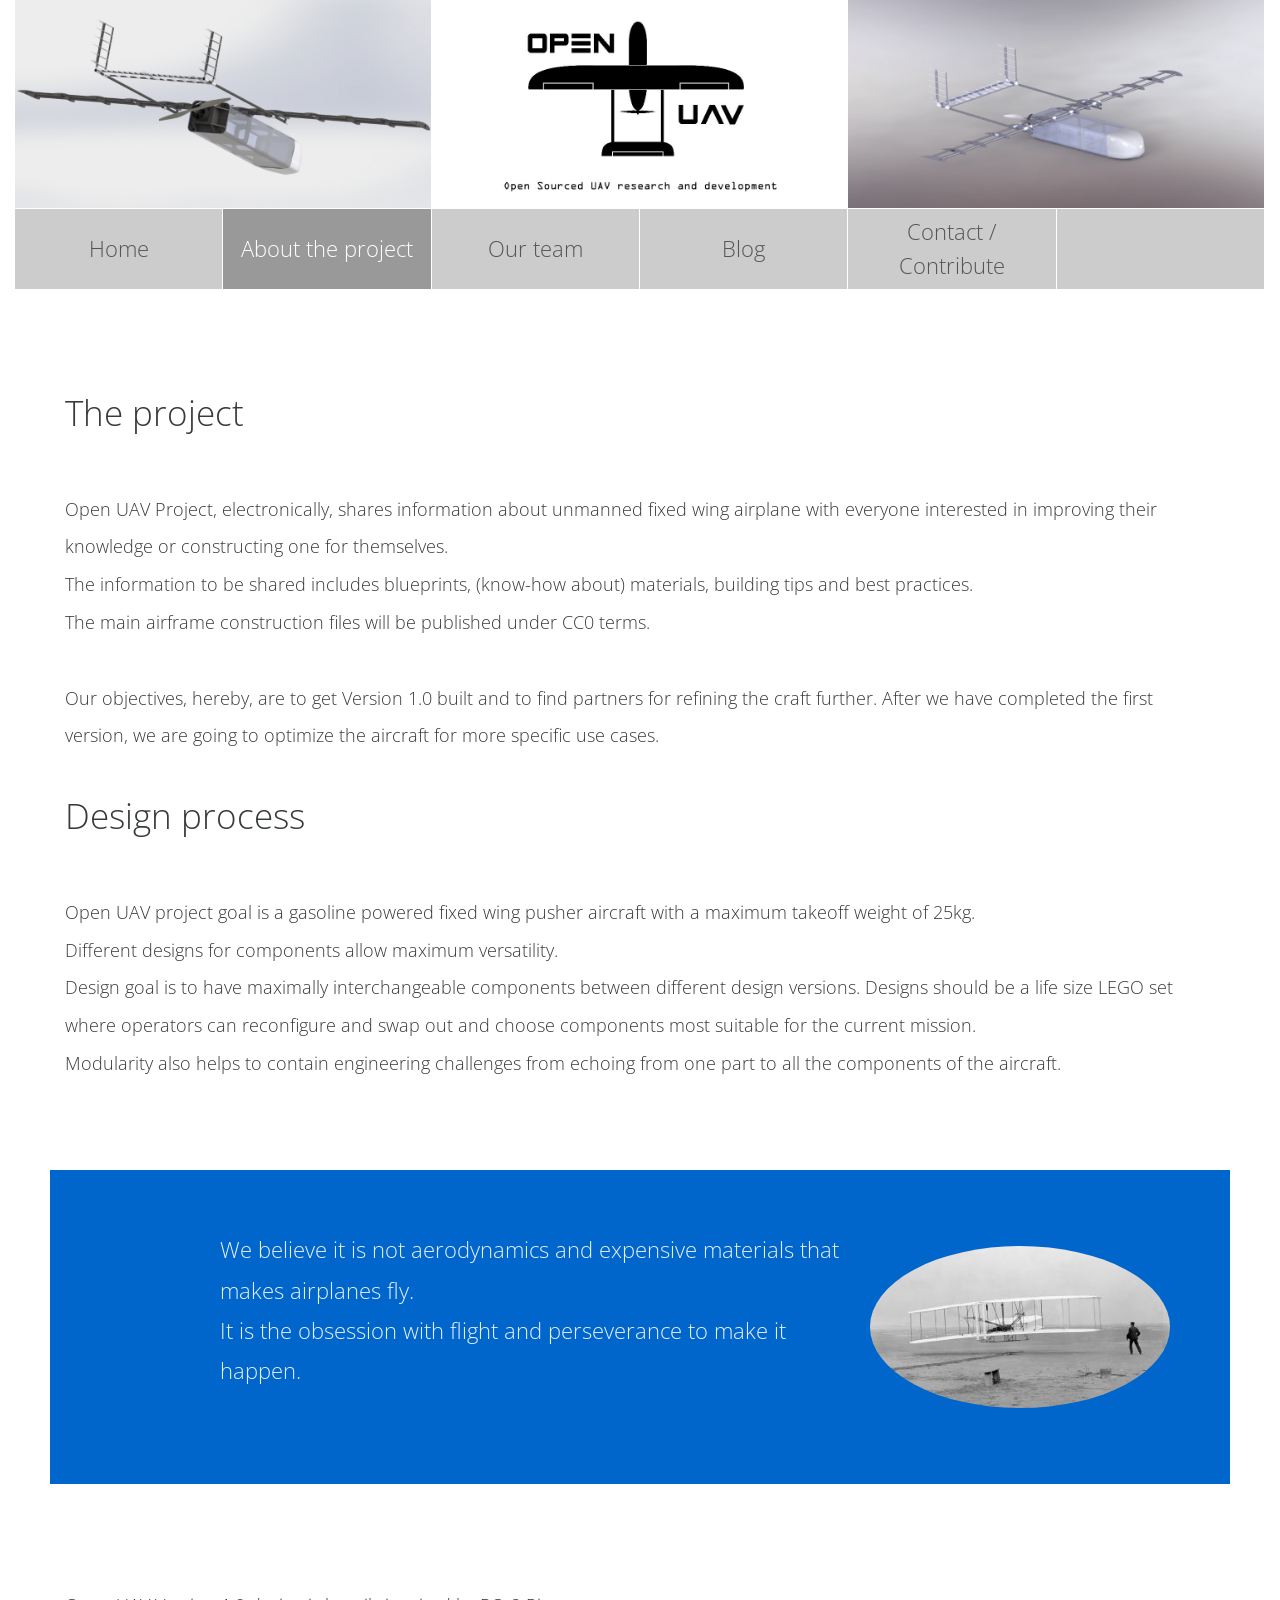
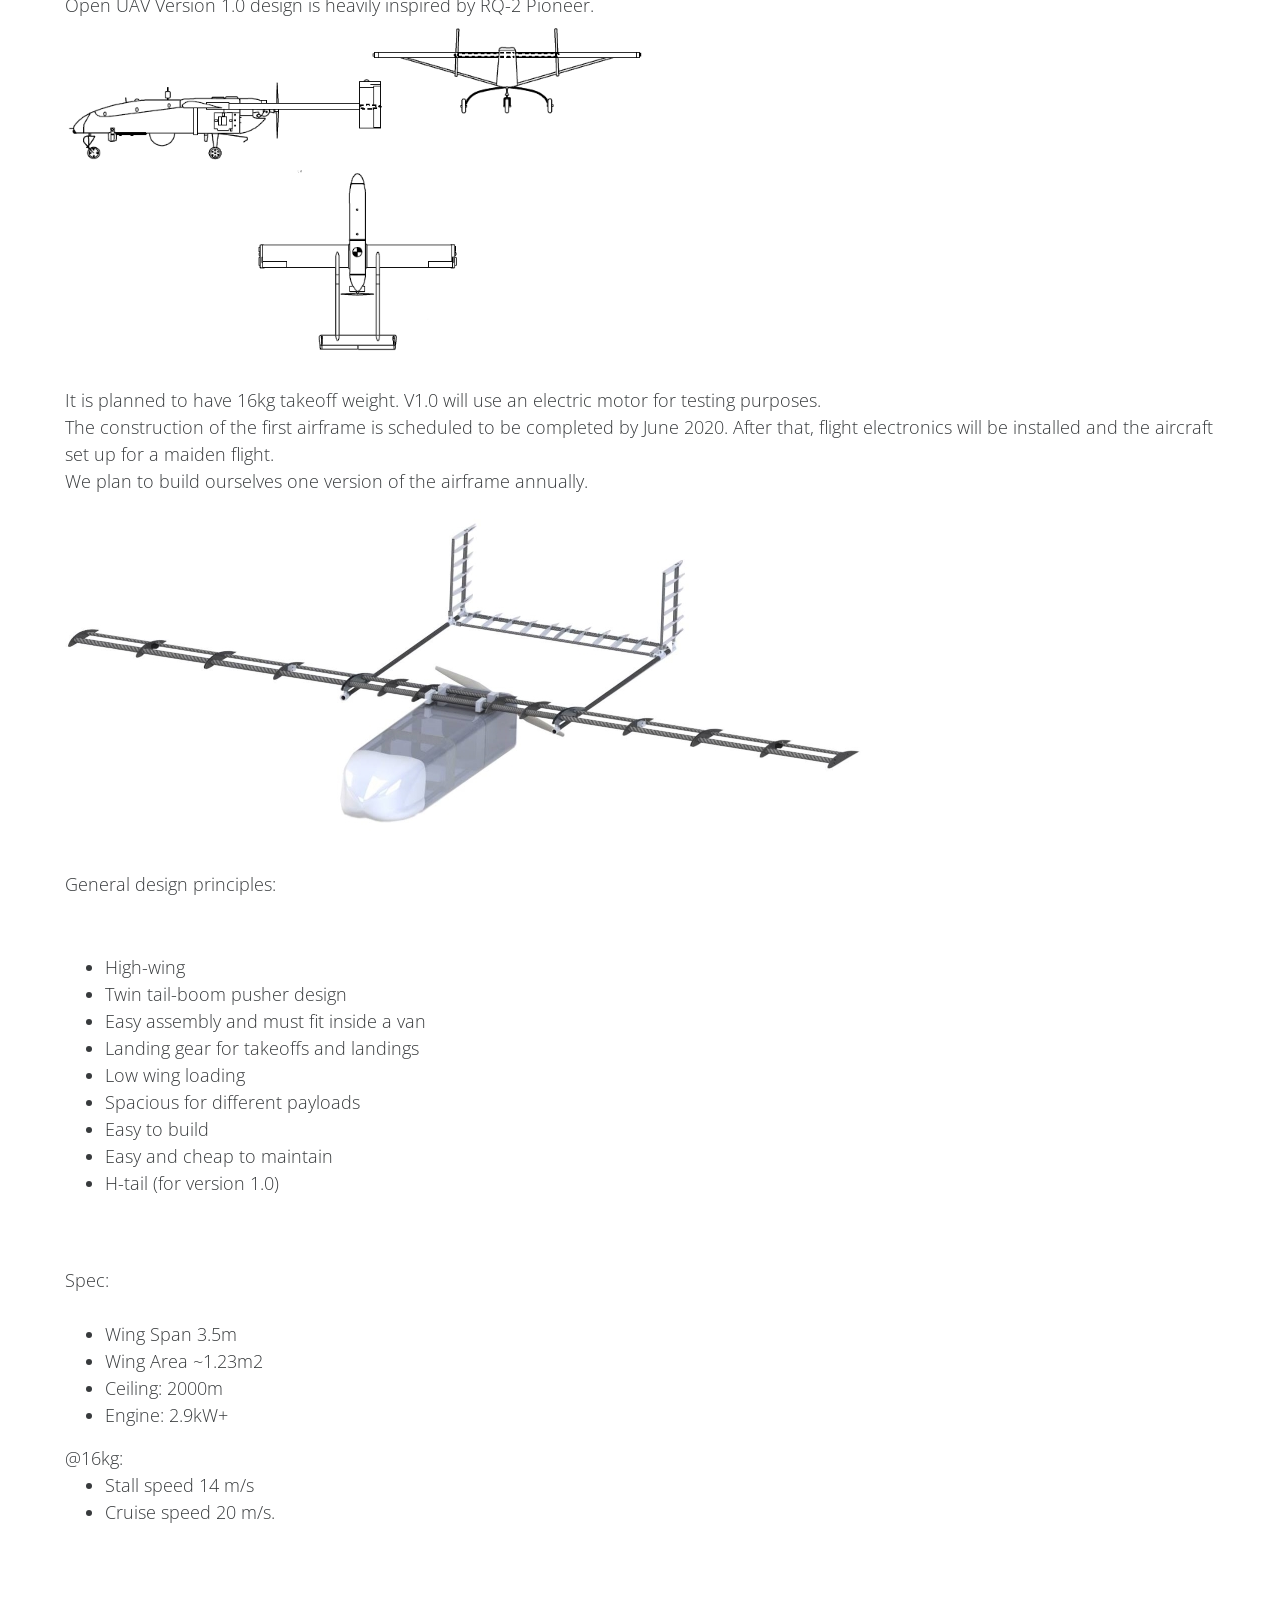
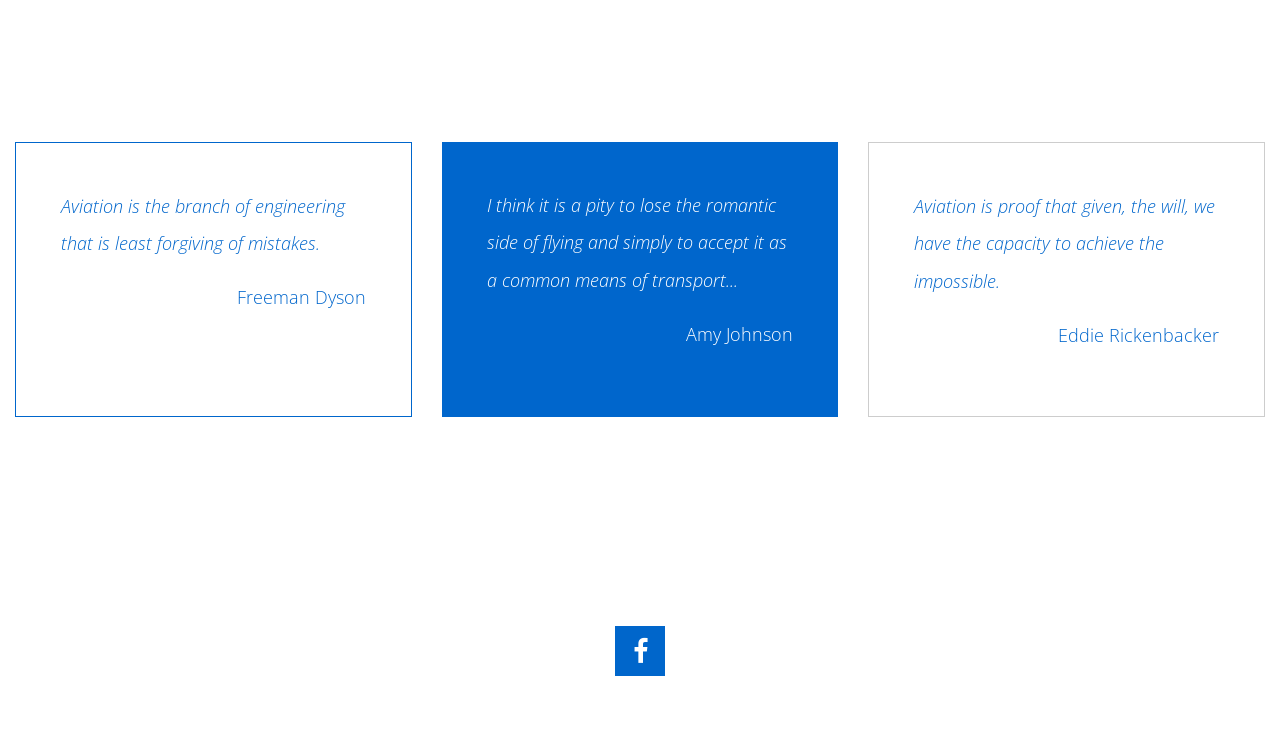
==== commit 3c3f1b59: "logo" ====
--- a/about.html
+++ b/about.html
@@ -21,10 +21,7 @@
     <meta name="viewport" content="width=device-width, initial-scale=1">
 
     <title>Open UAV project page</title>
-<!--
-Metro Fit
-http://www.templatemo.com/tm-495-metro-fit
--->
+
     <!-- load stylesheets -->
     <link rel="stylesheet" href="https://fonts.googleapis.com/css?family=Open+Sans:300,400">  <!-- Google web font "Open Sans" -->
     <link rel="stylesheet" href="font-awesome-4.5.0/css/font-awesome.min.css">                <!-- Font Awesome -->
@@ -376,12 +373,12 @@
 			  <div class="col-xs-12 col-sm-12 col-md-3 col-lg-3 col-xl-3 tm-services-col">
 			  </div>
 			  
-			 <div class="col-xs-12 col-sm-12 col-md-3 col-lg-3 col-xl-3 tm-services-col">
-
-			 							<a href="https://www.lennuakadeemia.ee/en">
-                                <img src="img/hlogo.png" alt="Image" class="img-fluid "></a>
+			 <div class="col-xs-12 col-sm-12 col-md-3 col-lg-3 col-xl-3 tm-services-col">		 							
+                               
 			  </div>
 			</div>
+
+	<br><br><br><br>	
 			
 	
 		
@@ -396,25 +393,7 @@
                 </div>
             </div>
 
-			<!--
-			
-			                        <a href="#" class="tm-social-link"><i class="fa fa-google-plus"></i></a>
-                        <a href="#" class="tm-social-link"><i class="fa fa-twitter"></i></a>
-                        <a href="#" class="tm-social-link"><i class="fa fa-behance"></i></a>
-                        <a href="#" class="tm-social-link"><i class="fa fa-linkedin"></i></a>
-			
-			
-			
-			
-			
-            <footer class="row tm-footer">
-                <div class="col-xs-12 col-sm-12 col-md-12 col-lg-12 col-xl-12">
-                    <p class="text-xs-center tm-copyright">Copyright &copy; 2016 Your Company
-                    
-                    | Design: <a href="http://www.google.com/+templatemo" target="_parent">Templatemo</a></p>
-                </div>
-            </footer>
-			 -->
+
             
         </div> <!-- container-fluid -->
 		
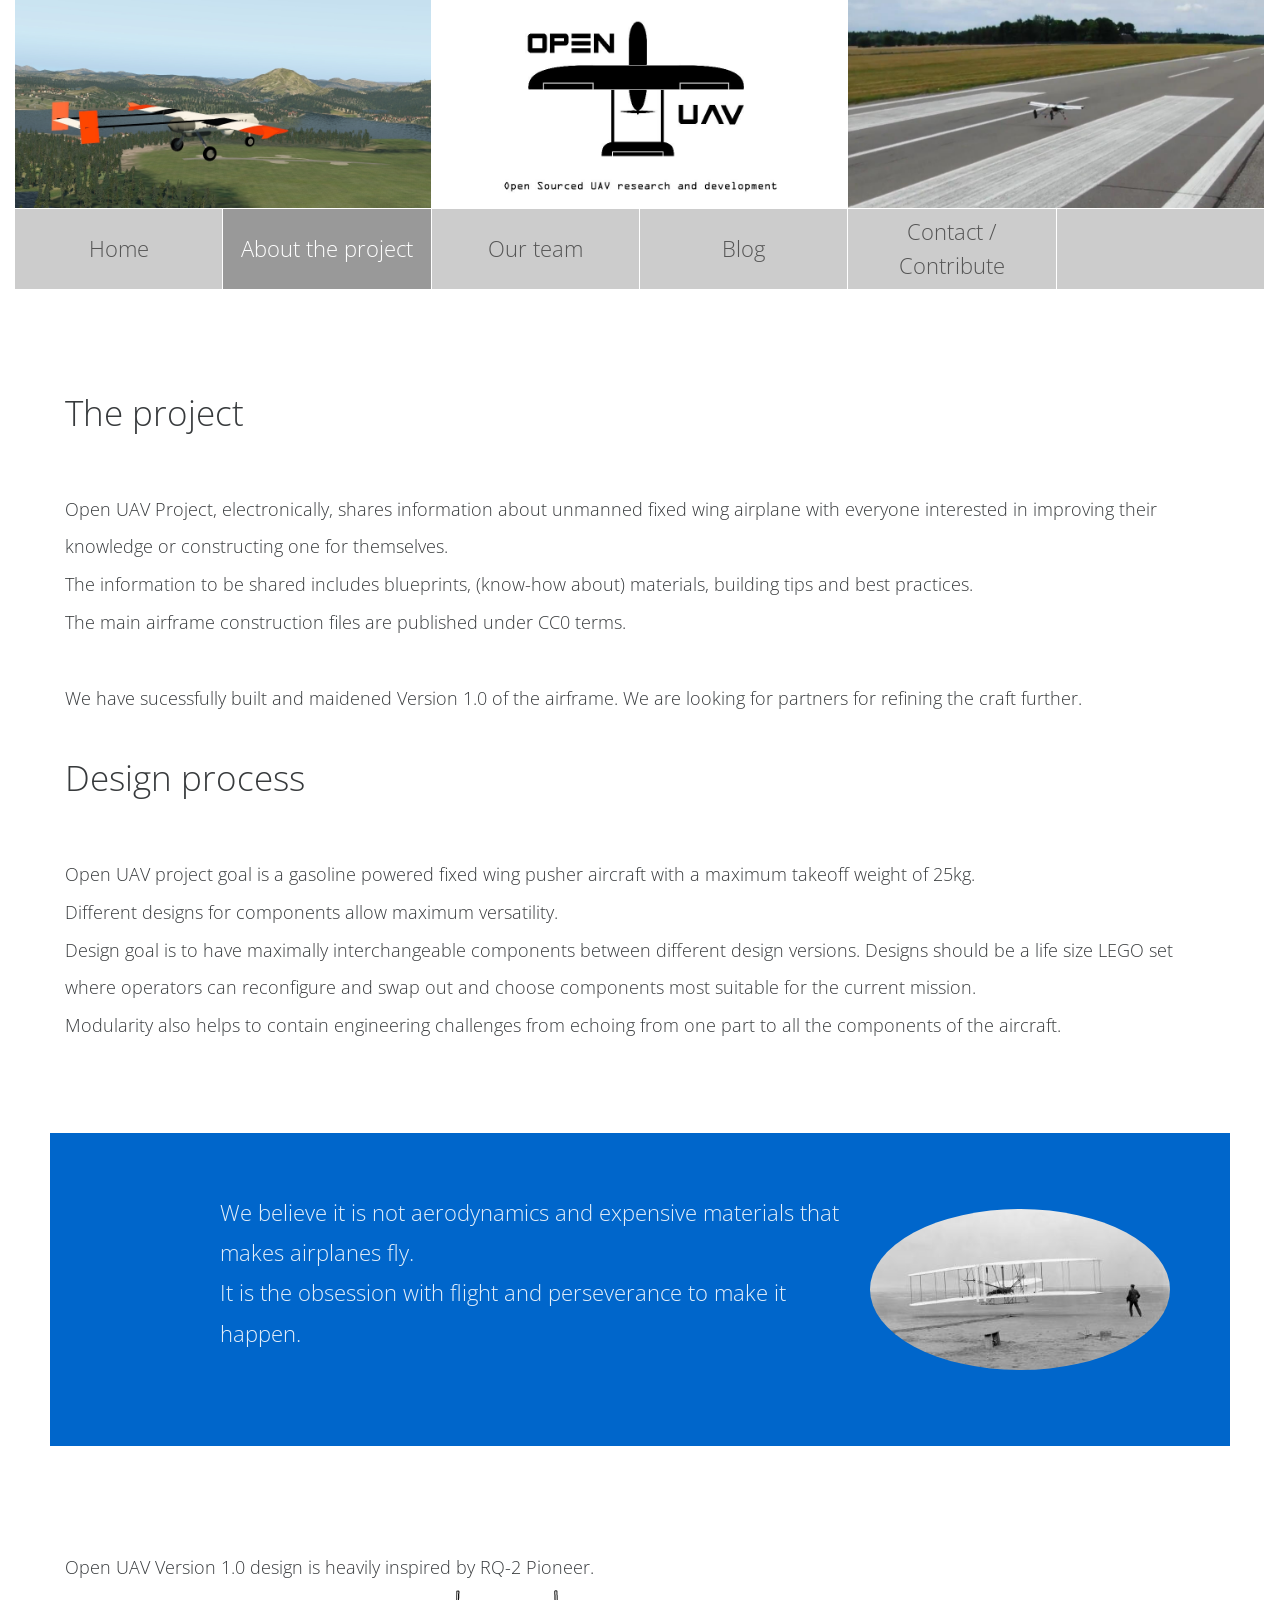
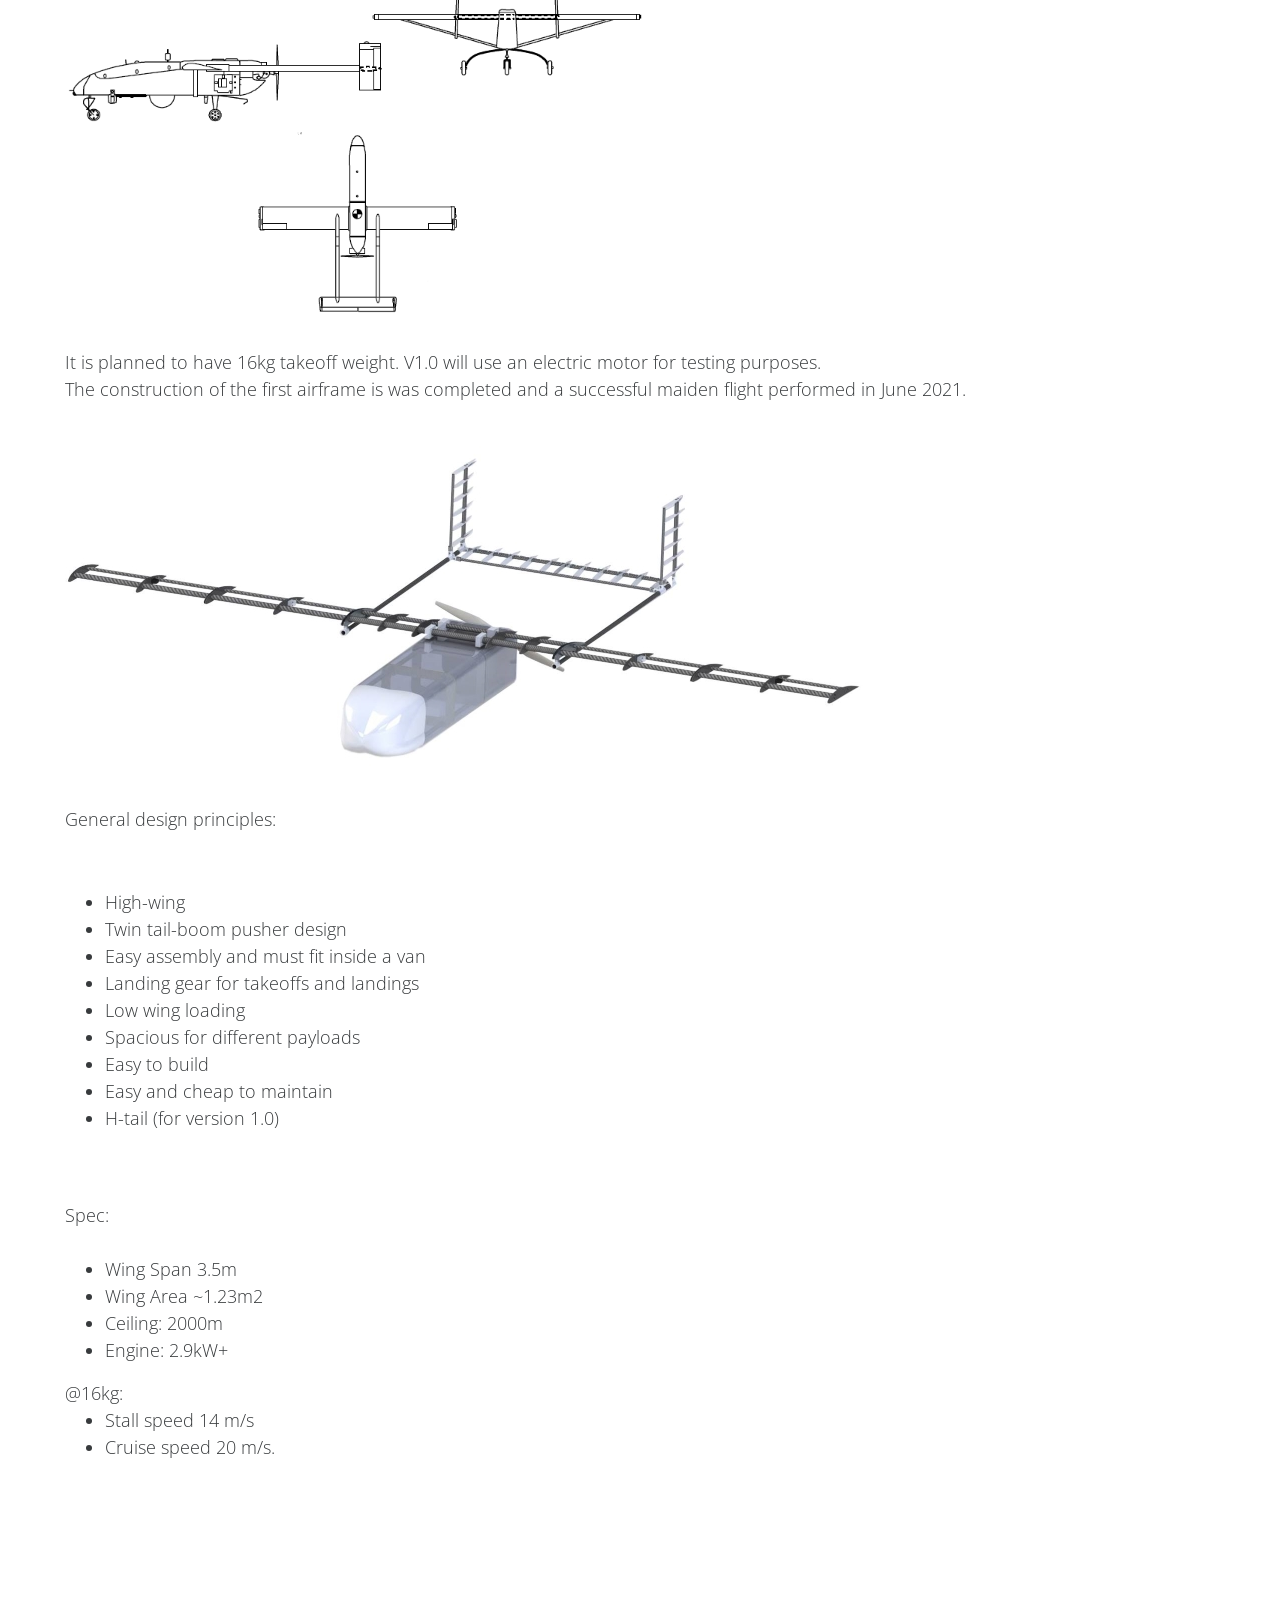
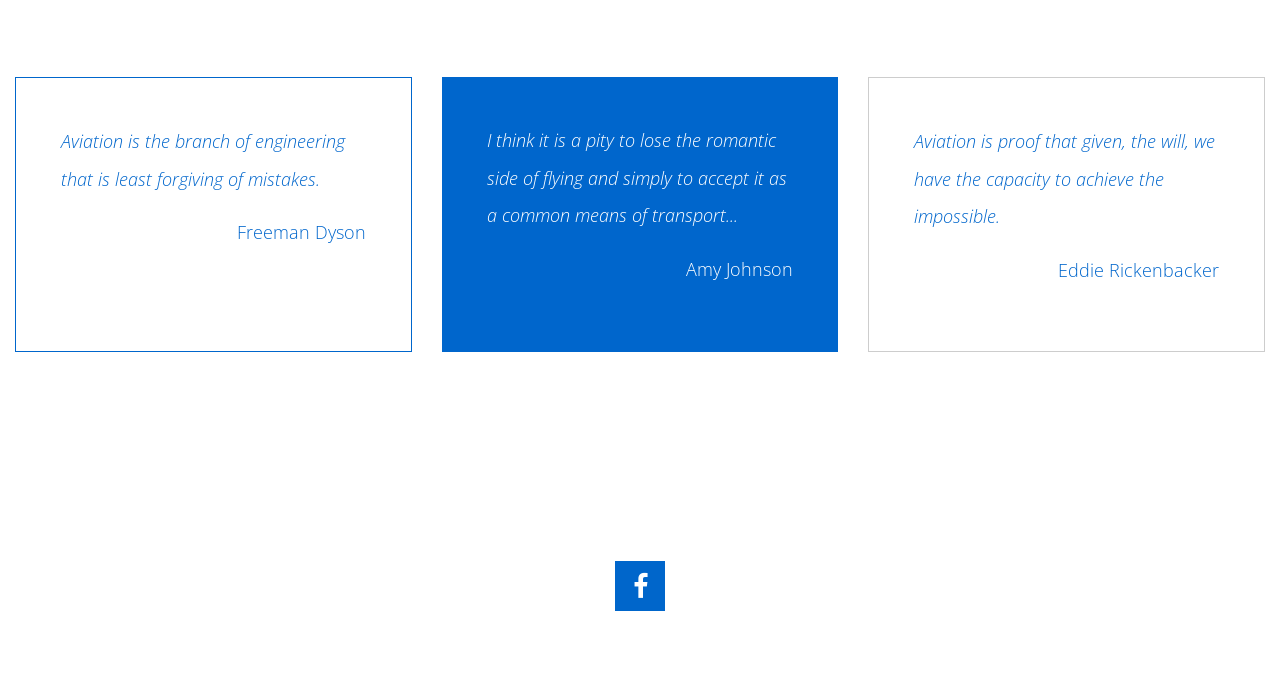
==== commit 0c38cc1a: "pics uued pildid" ====
--- a/about.html
+++ b/about.html
@@ -47,13 +47,13 @@
                     <section class="tm-header-gallery">
                         
                         <div class="col-xs-12 col-sm-12 col-md-4 col-lg-4 col-xl-4 tm-pad-0">
-                            <a href="img/img-21-012.jpg"
+                            <a href="img/n1.jpg"
 							
 							image-source-link=""data-source=""
 
 							
 							>
-                                <img src="img/img-21-012.jpg" alt="Image" class="img-fluid tm-header-img">        
+                                <img src="img/n1.jpg" alt="Image" class="img-fluid tm-header-img">        
                             </a>                          
                         </div>
                         
@@ -65,19 +65,19 @@
                         </div>
                                         
                         <div class="col-xs-12 col-sm-12 col-md-4 col-lg-4 col-xl-4 tm-pad-0">
-                            <a href="img/img-21-013.jpg"
+                            <a href="img/img-21-011.jpg"
 							
 							image-source-link=""data-source=""
 
 							
 							>
-                                <img src="img/img-21-013.jpg" alt="Image" class="img-fluid tm-header-img">    
+                                <img src="img/img-21-011.jpg" alt="Image" class="img-fluid tm-header-img">    
                             </a>                      
                         </div>                
 
                     </section>
                 </div>
-            </div>                
+            </div>              
             
                        <!-- Navigation -->
             <div class="row">
@@ -143,12 +143,12 @@
 						Open UAV Project, electronically, shares information about unmanned fixed wing airplane with everyone interested in improving their knowledge or constructing one for themselves. 
 <br>The information to be shared includes blueprints, (know-how about) materials, building tips and best practices. 
 
-<br>The main airframe construction files will be published under CC0 terms.
+<br>The main airframe construction files are published under CC0 terms.
 <br>						
 
-<br>Our objectives, hereby, are to get Version 1.0 built and to find partners for refining the craft further.
-After we have completed the first version, we are going to optimize the aircraft for more specific use cases.
-
+<br>
+
+We have sucessfully built and maidened Version 1.0 of the airframe. We are looking for partners for refining the craft further.
 
 
 						
@@ -259,7 +259,7 @@
 
 
 
-<br>The construction of the first airframe is scheduled to be completed by June 2020. After that, flight electronics will be installed and the aircraft set up for a maiden flight.<br>We plan to build ourselves one version of the airframe annually.<!--<br> Construction logs and building tips will be shared online.<br>
+<br>The construction of the first airframe is was completed and a successful maiden flight performed in June 2021.<br><!--<br> Construction logs and building tips will be shared online.<br>
 -->
 <br>
 
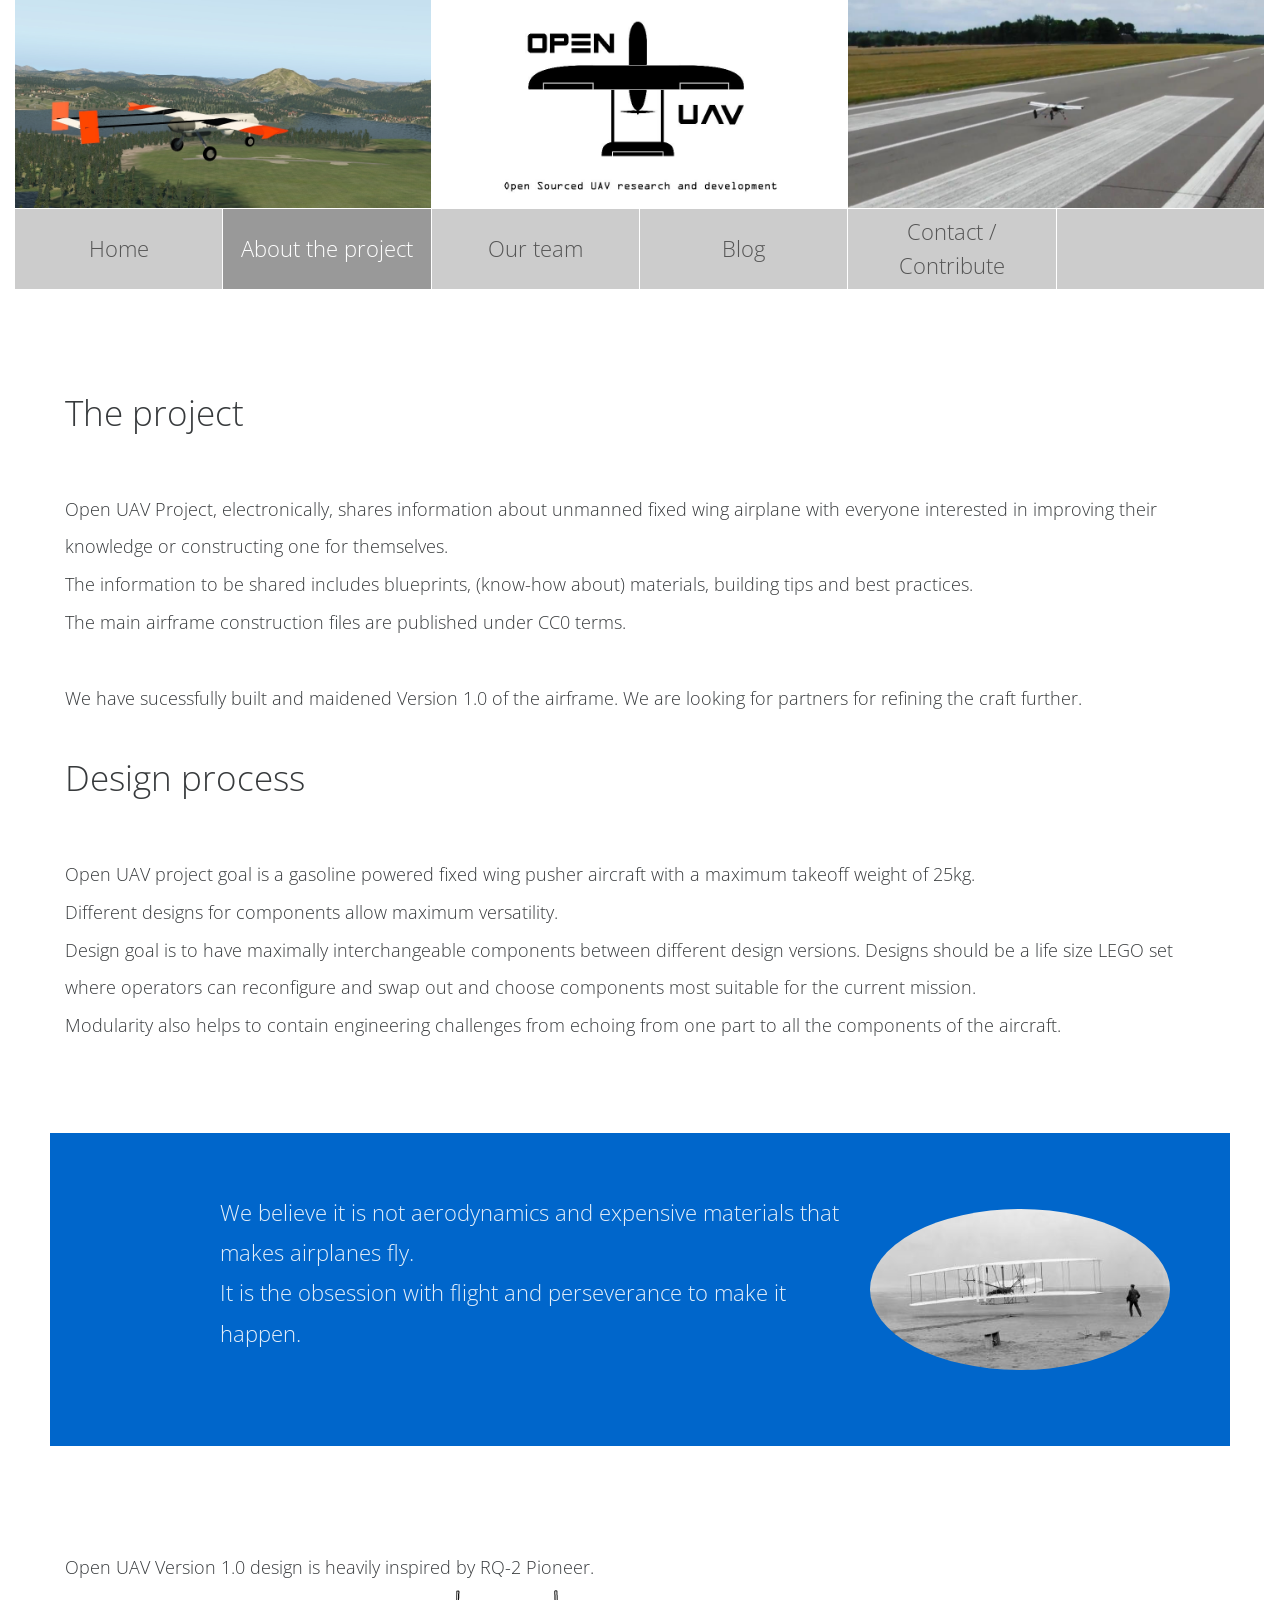
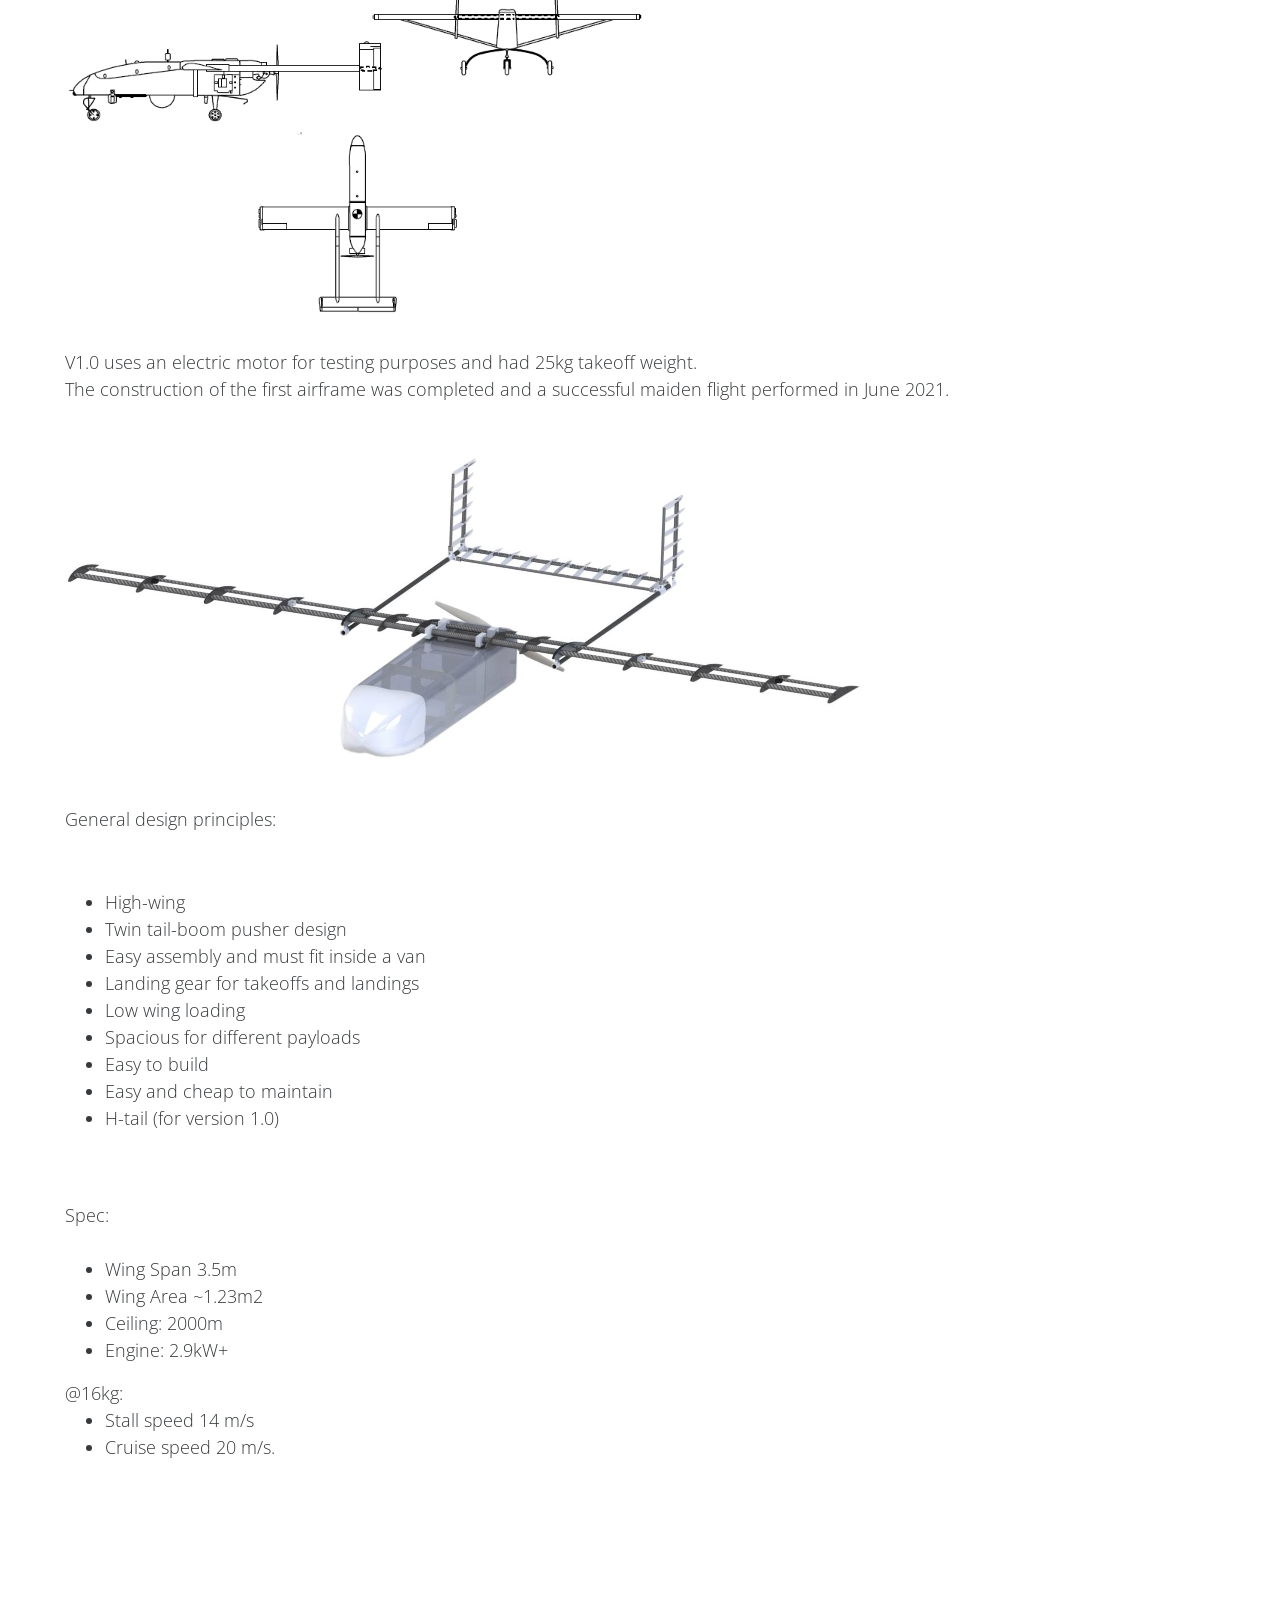
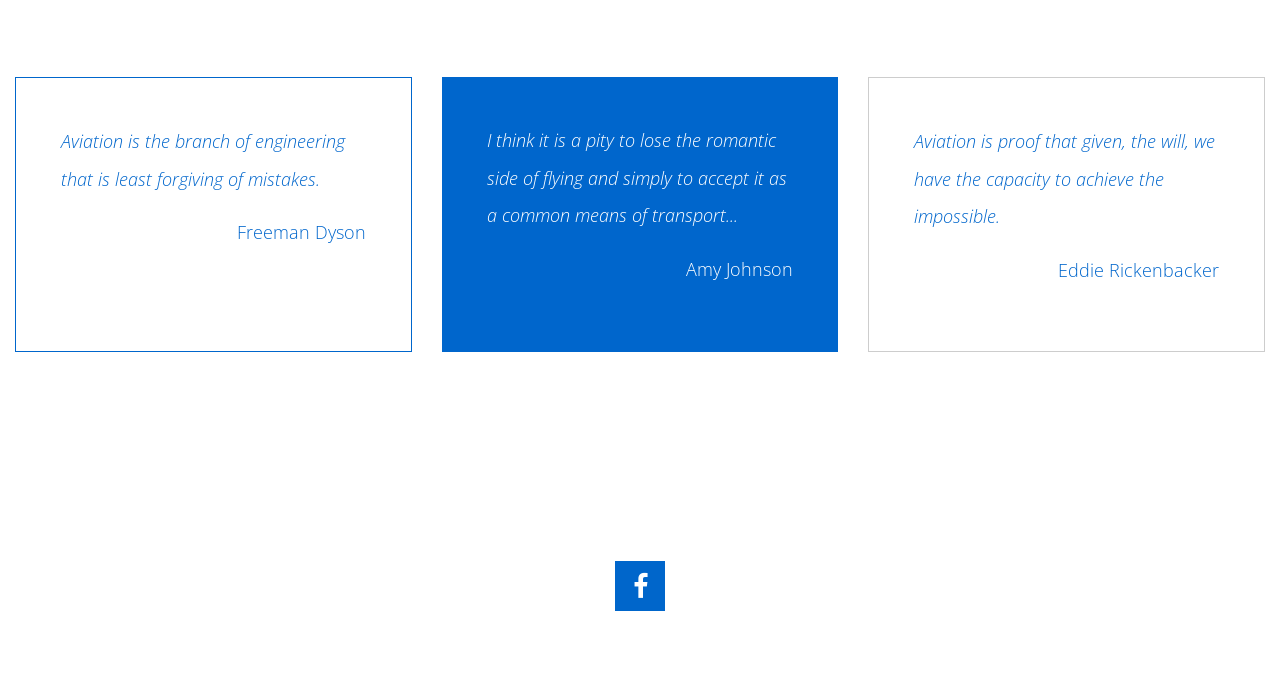
==== commit 3b942173: "Update about.html" ====
--- a/about.html
+++ b/about.html
@@ -255,11 +255,11 @@
 
 
 
-It is planned to have 16kg takeoff weight. V1.0 will use an electric motor for testing purposes. 
-
-
-
-<br>The construction of the first airframe is was completed and a successful maiden flight performed in June 2021.<br><!--<br> Construction logs and building tips will be shared online.<br>
+V1.0  uses an electric motor for testing purposes and had 25kg takeoff weight.
+
+
+
+<br>The construction of the first airframe was completed and a successful maiden flight performed in June 2021.<br><!--<br> Construction logs and building tips will be shared online.<br>
 -->
 <br>
 
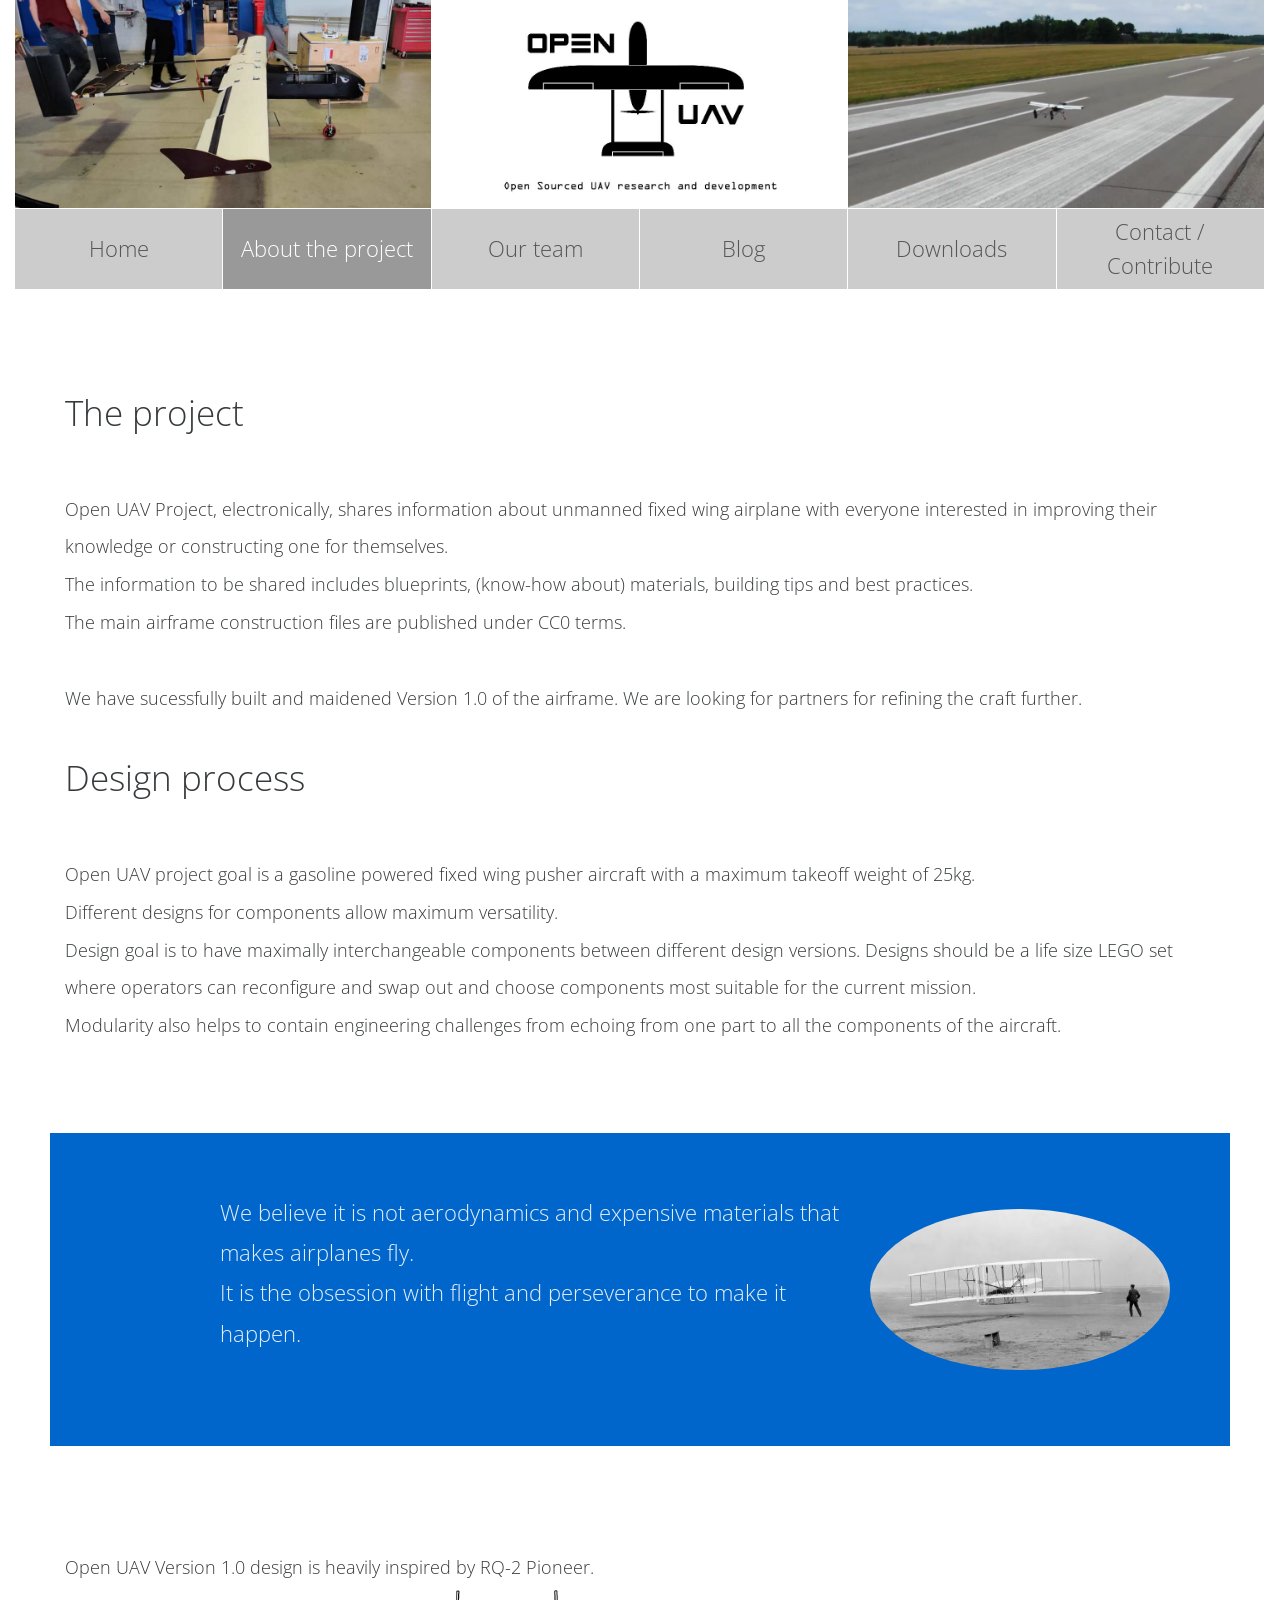
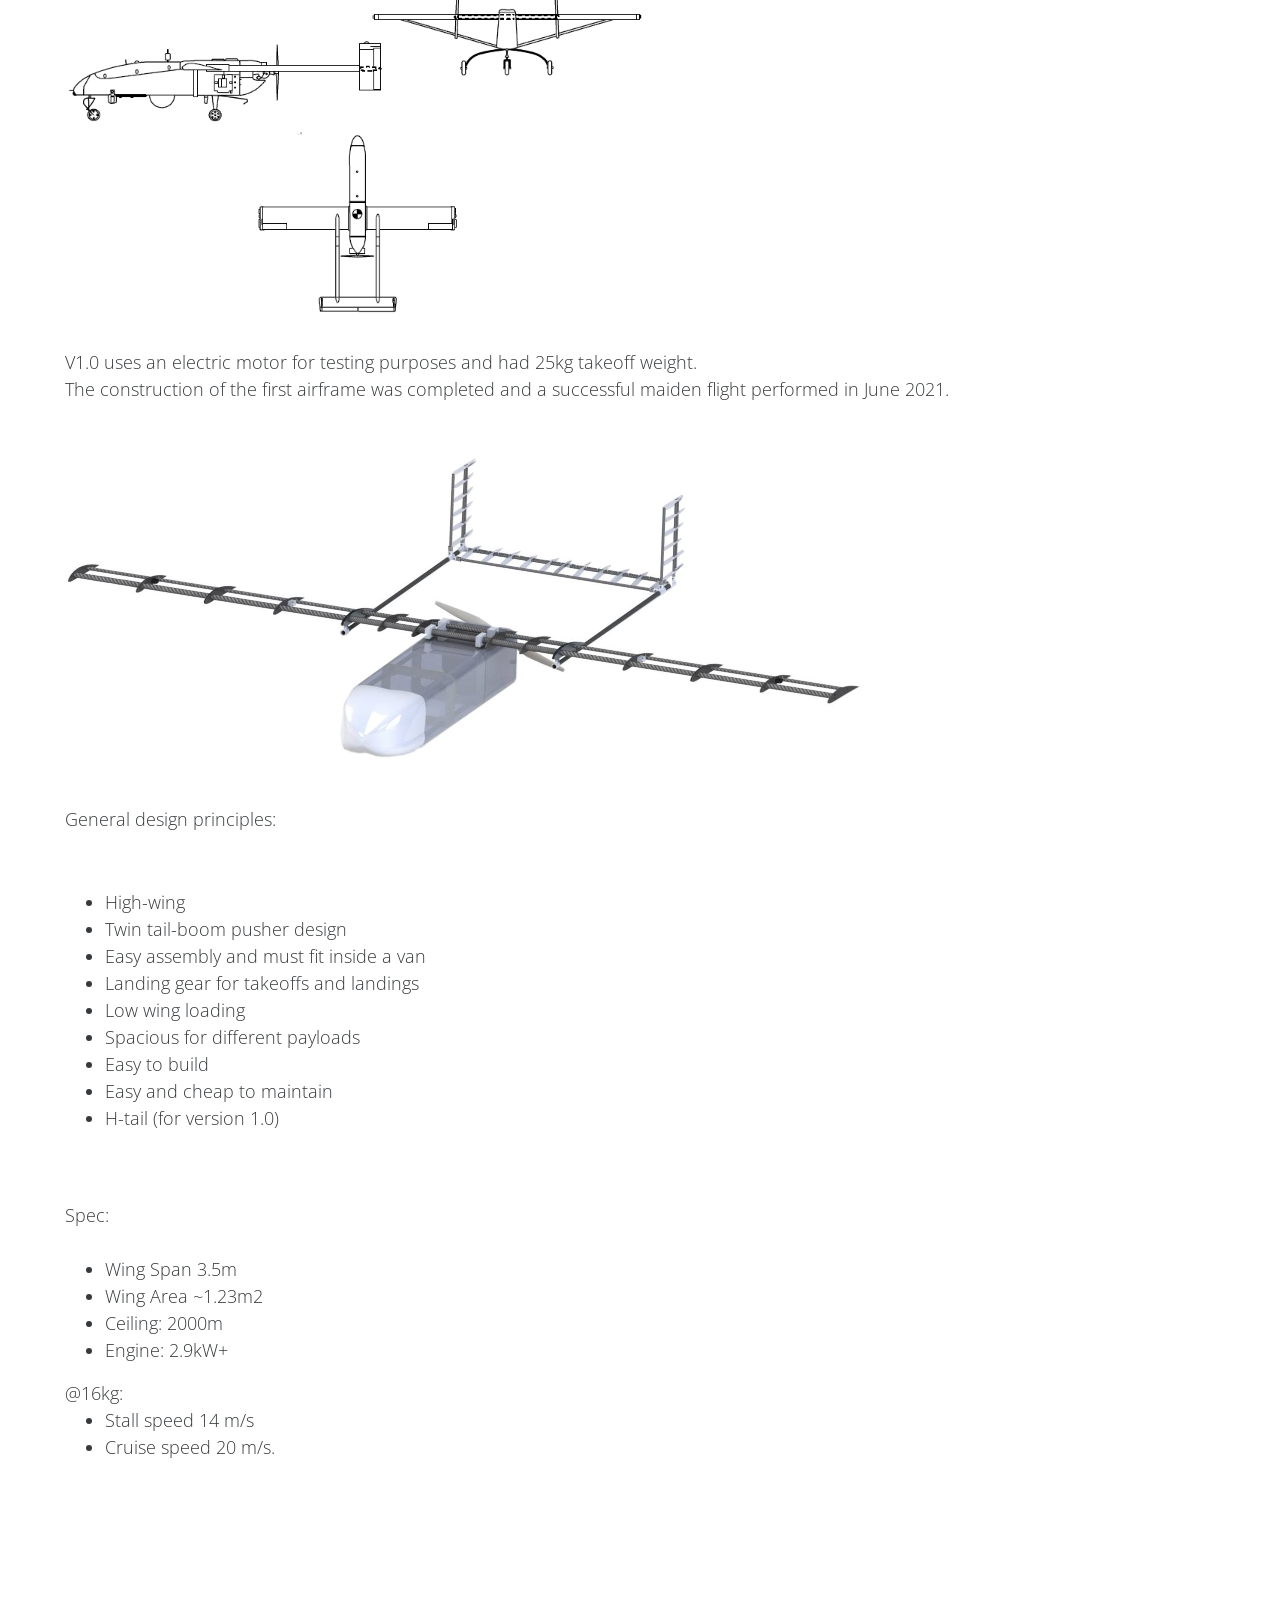
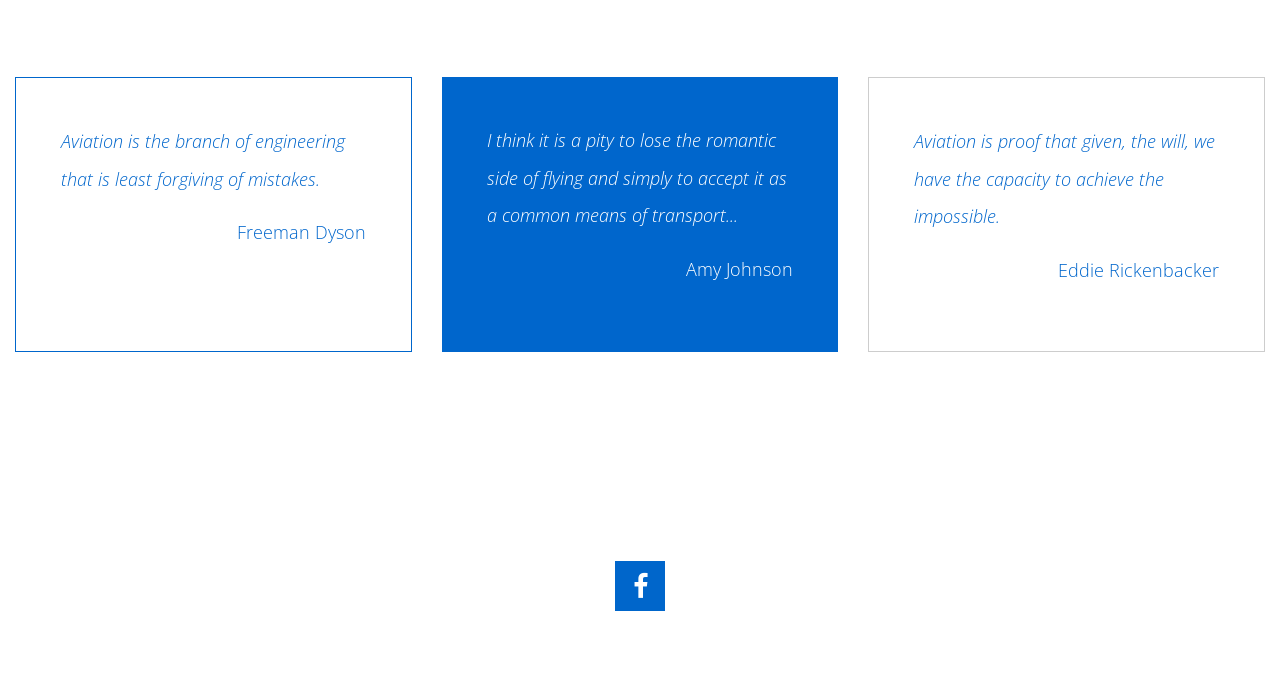
==== commit bbf80b23: "new pics" ====
--- a/about.html
+++ b/about.html
@@ -47,13 +47,13 @@
                     <section class="tm-header-gallery">
                         
                         <div class="col-xs-12 col-sm-12 col-md-4 col-lg-4 col-xl-4 tm-pad-0">
-                            <a href="img/n1.jpg"
+                            <a href="img/v1.jpg"
 							
 							image-source-link=""data-source=""
 
 							
 							>
-                                <img src="img/n1.jpg" alt="Image" class="img-fluid tm-header-img">        
+                                <img src="img/v1.jpg" alt="Image" class="img-fluid tm-header-img">        
                             </a>                          
                         </div>
                         
@@ -105,14 +105,14 @@
                                     </div>    
                                 </div>
 
-                                <div class="col-xs-12 col-sm-12 col-md-4 col-lg-4 col-xl-4 tm-pad-0 tm-nav-item-pair">
+                               <div class="col-xs-12 col-sm-12 col-md-4 col-lg-4 col-xl-4 tm-pad-0 tm-nav-item-pair">
+                                    <div class="col-xs-6 col-sm-6 col-md-6 col-lg-6 col-xl-6 nav-item">
+                                        <a class="nav-link" href="downloads.html">Downloads</a>
+                                    </div>
                                     <div class="col-xs-6 col-sm-6 col-md-6 col-lg-6 col-xl-6 nav-item">
                                         <a class="nav-link" href="contact.html">Contact / Contribute</a>
                                     </div>
-                                    <div class="col-xs-6 col-sm-6 col-md-6 col-lg-6 col-xl-6 nav-item tm-dummy-nav-item">
-                                        <div class="nav-link">&nbsp;</div>
-                                    </div>
-                                </div>                            
+                                </div>   
                                 
                             </div>    
                         </div>                    
